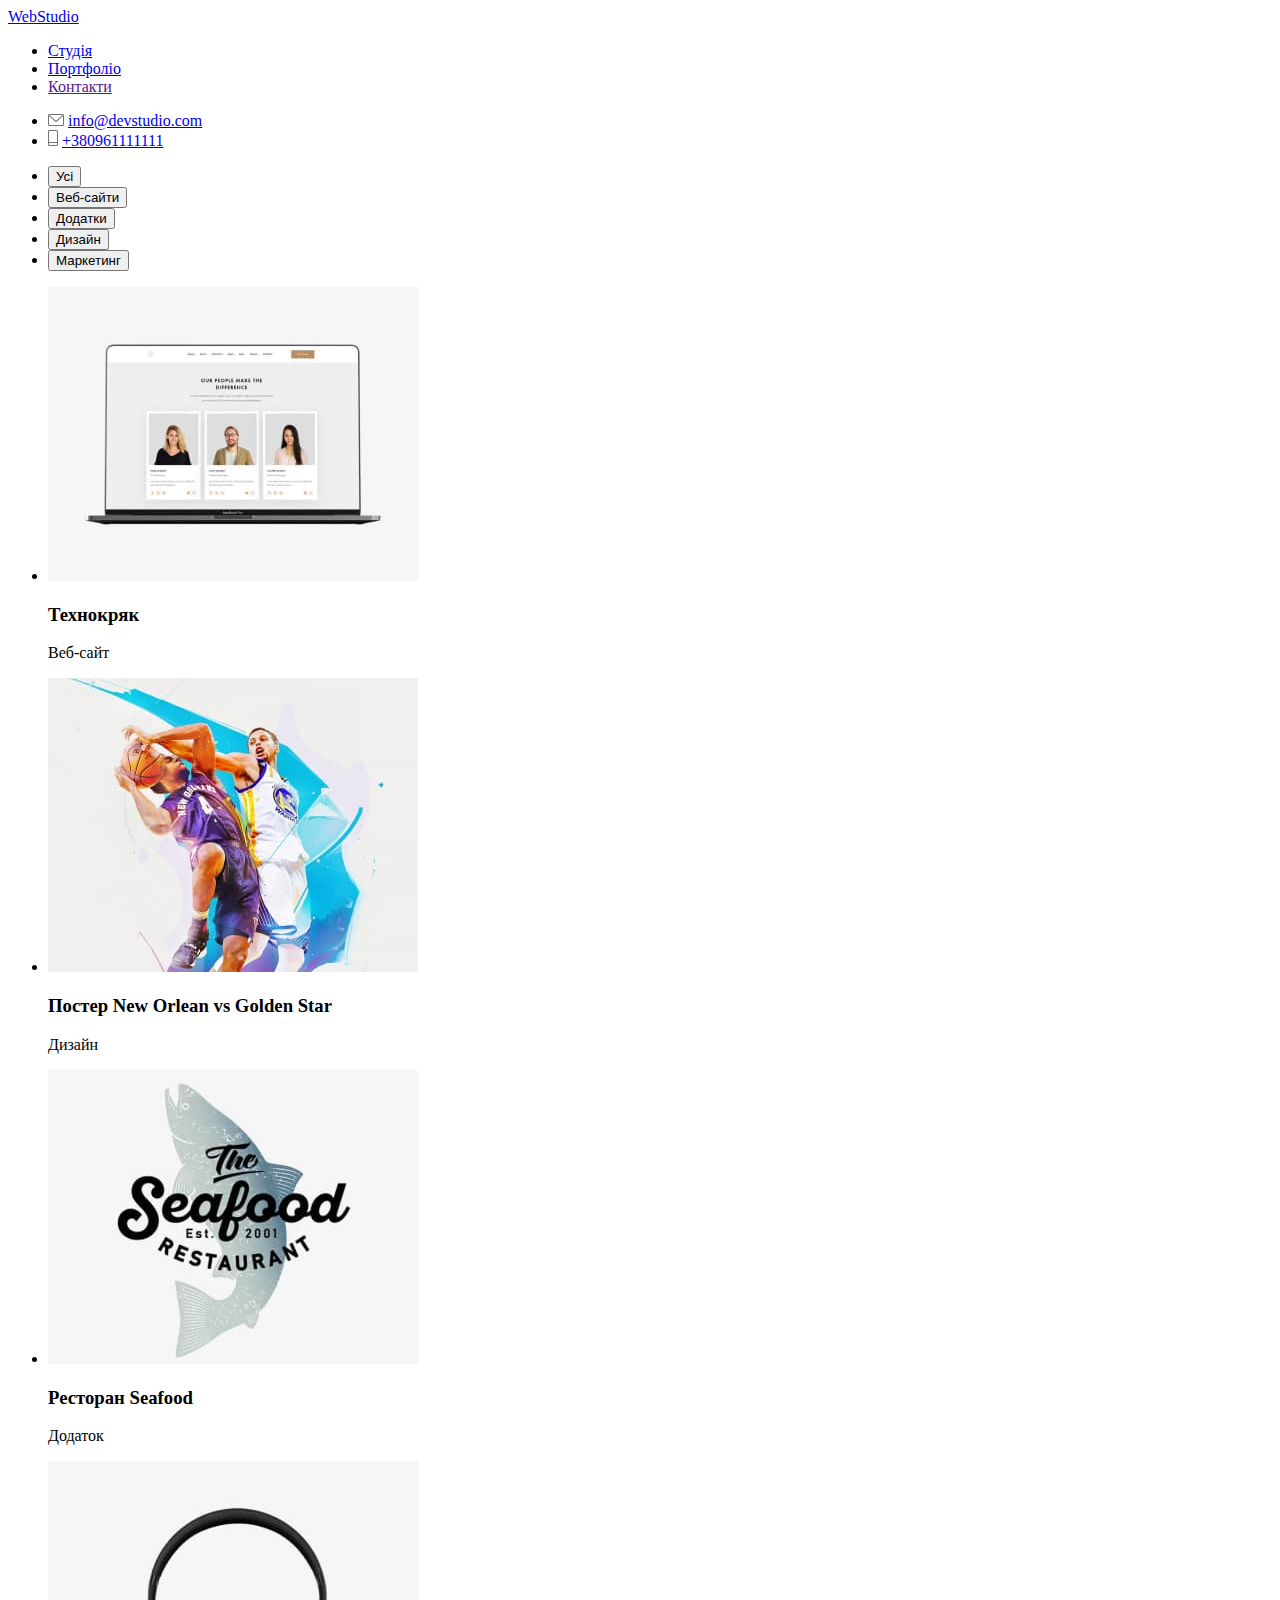
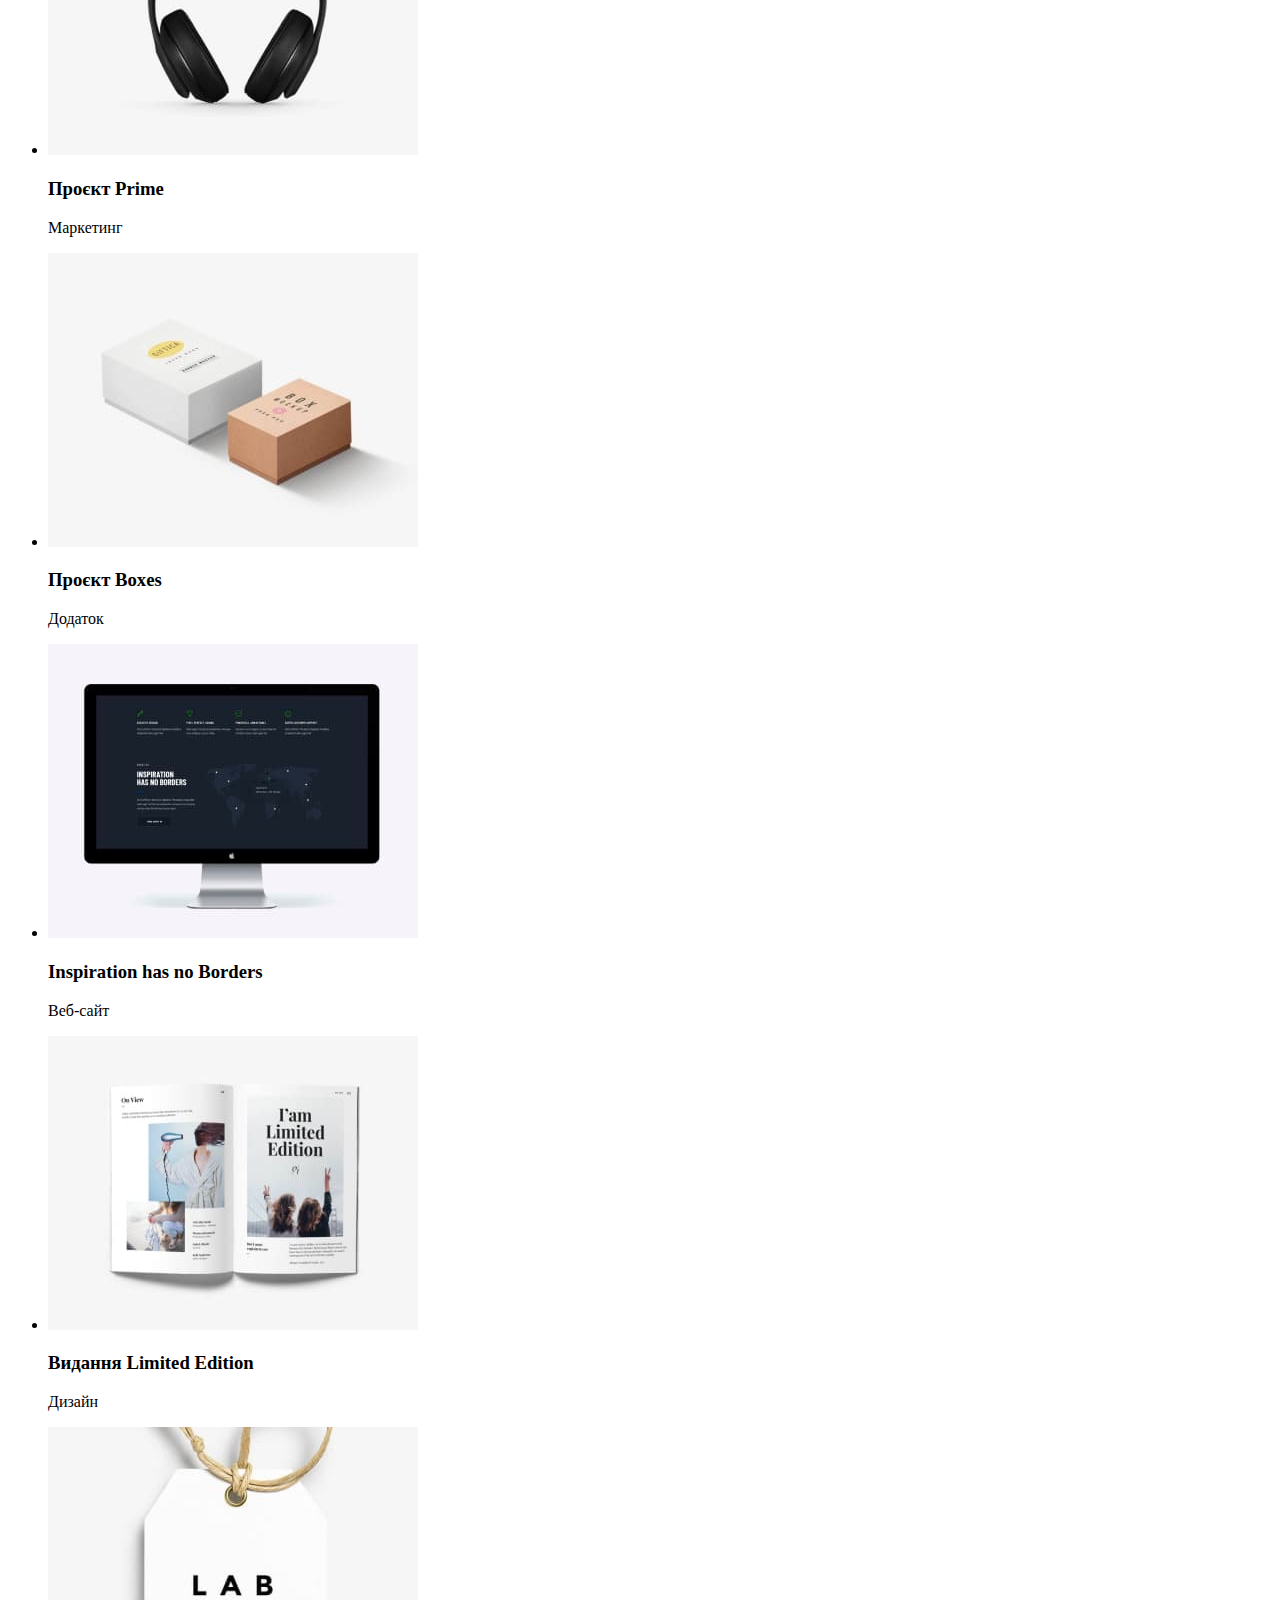
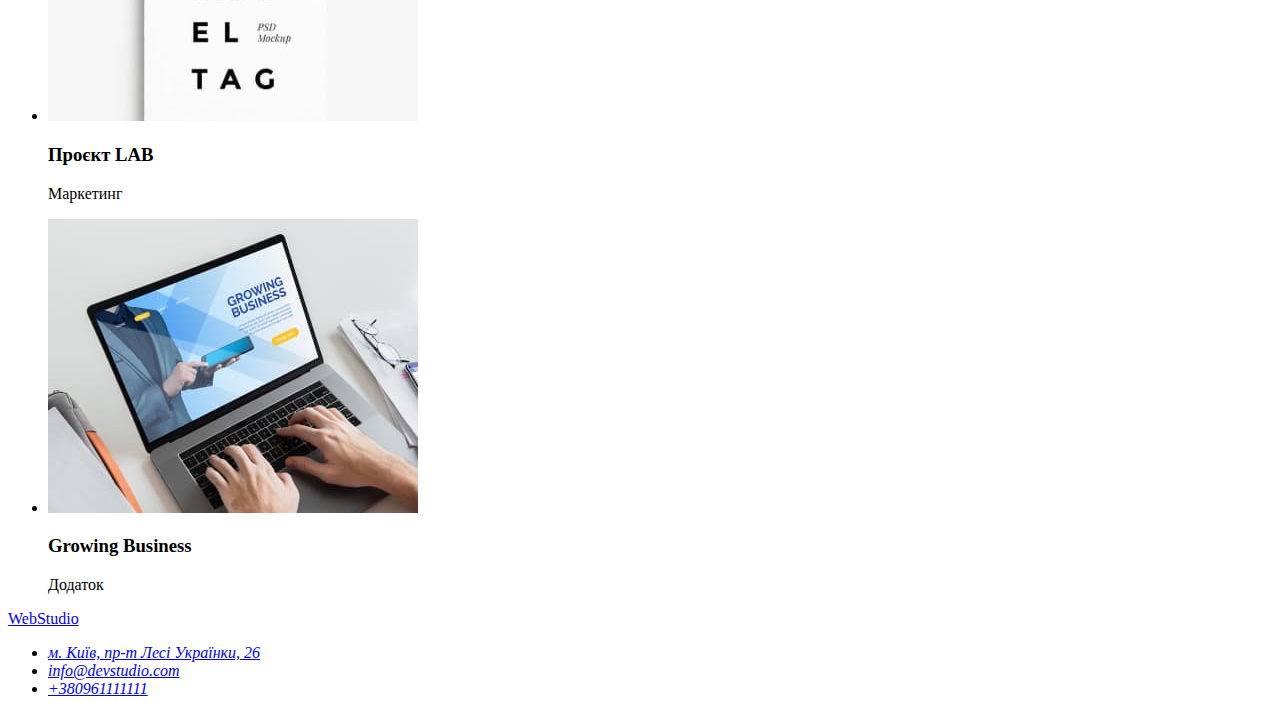
==== portfolio.html @ 9a79ecf3 "набрана розмітка сторінки" ====
<!DOCTYPE html>
<html lang="uk">

<head>
    <meta charset="UTF-8">
    <meta http-equiv="X-UA-Compatible" content="IE=edge">
    <meta name="viewport" content="width=device-width, initial-scale=1.0">
    <title>Студія</title>
    <link rel="stylesheet" href="./css/style.css" />
</head>

<body>
    <!--Шапка-->
    <header>
        <a href="./index.html">WebStudio</a>

        <nav>
            <ul>
                <li><a href="./index.html">Студія</a></li>
                <li><a href="./portfolio.html">Портфоліо</a></li>
                <li><a href="">Контакти</a></li>
            </ul>
        </nav>

        <ul>
            <li> 
                <img src="./images/mail logo.svg" alt="логотип пошти"> 
                <a href=mailto:info@devstudio.com>info@devstudio.com</a></li>
            <li>
                <img src="./images/tel logo.svg" alt="логотип виклику">
                <a href=tel:+380961111111>+380961111111</a></li>
        </ul>
    </header>

    <main>
        <!--Фільтр-->
        <section>
            <ul>
                <li>
                    <button type="button">Усі</button></li>
                <li>
                    <button type="button">Веб-сайти</button></li>
                <li>
                    <button type="button">Додатки</button></li>
                <li>
                    <button type="button">Дизайн</button></li>
                <li>
                    <button type="button">Маркетинг</button></li>
            </ul>
        </section>

        <!--Всі роботи-->
        <section>
            <ul>
                <li>
                    <img src="./images/workphoto1.jpg" alt="зображення веб-сайт" width="370">
                    <h3>Технокряк</h3>
                    <p>Веб-сайт</p>
                </li>
                <li>
                    <img src="./images/workphoto2.jpg" alt="зображення дизайн" width="370">
                    <h3>Постер New Orlean vs Golden Star</h3>
                    <p>Дизайн</p>
                </li>
                <li>
                    <img src="./images/workphoto3.jpg" alt="зображення додаток" width="370">
                    <h3>Ресторан Seafood</h3>
                    <p>Додаток</p>
                </li>
                <li>
                    <img src="./images/workphoto4.jpg" alt="зображення маркетинг" width="370">
                    <h3>Проєкт Prime</h3>
                    <p>Маркетинг</p>
                </li>
                <li>
                    <img src="./images/workphoto5.jpg"alt="зображення додаток" width="370">
                    <h3>Проєкт Boxes</h3>
                    <p>Додаток</p>
                </li>
                <li>
                    <img src="./images/workphoto6.jpg" alt="зображення веб-сайт" width="370">
                    <h3>Inspiration has no Borders</h3>
                    <p>Веб-сайт</p>
                </li>
                <li>
                    <img src="./images/workphoto7.jpg" alt="зображення дизайн" width="370">
                    <h3>Видання Limited Edition</h3>
                    <p>Дизайн</p>
                </li>
                <li>
                    <img src="./images/workphoto8.jpg" alt="зображення маркетинг" width="370">
                    <h3>Проєкт LAB</h3>
                    <p>Маркетинг</p>
                </li>
                <li>
                    <img src="./images/workphoto9.jpg" alt="зображення додаток" width="370">
                    <h3>Growing Business</h3>
                    <p>Додаток</p>
                </li>
            </ul>
        </section>
    </main>

    <!--Підвал-->
    <footer>
        <a href="./index.html">WebStudio</a>
        <address>
            <ul>
                <li><a href="https://goo.gl/maps/CPtrU1FHBa2aNyZL9" target="_blank" rel="noopener noreferrer nofollow">
                        м. Київ, пр-т Лесі Українки, 26</a></li>
                <li><a href="mailto:info@devstudio.com">info@devstudio.com</a></li>
                <li><a href="tel:+380961111111">+380961111111</a></li>
            </ul>
        </address>
    </footer>
    
    </body>
    
    </html>
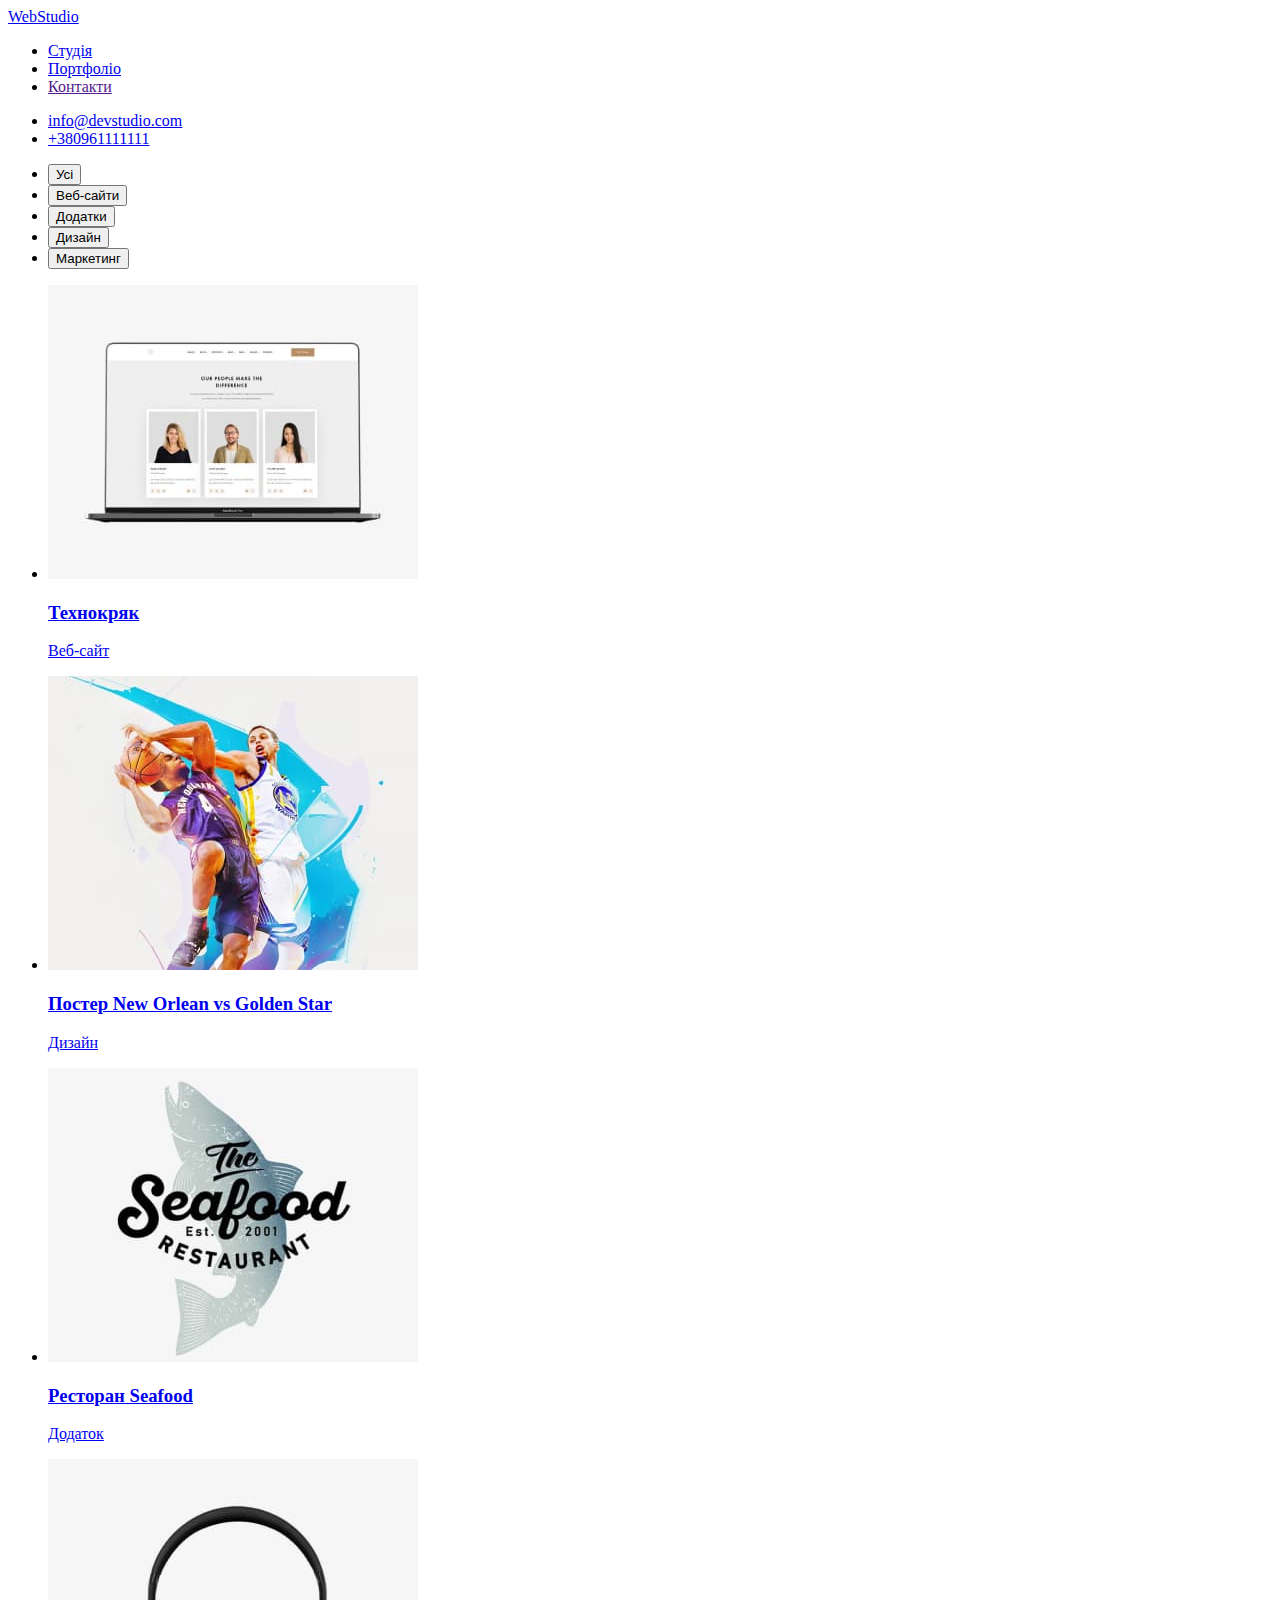
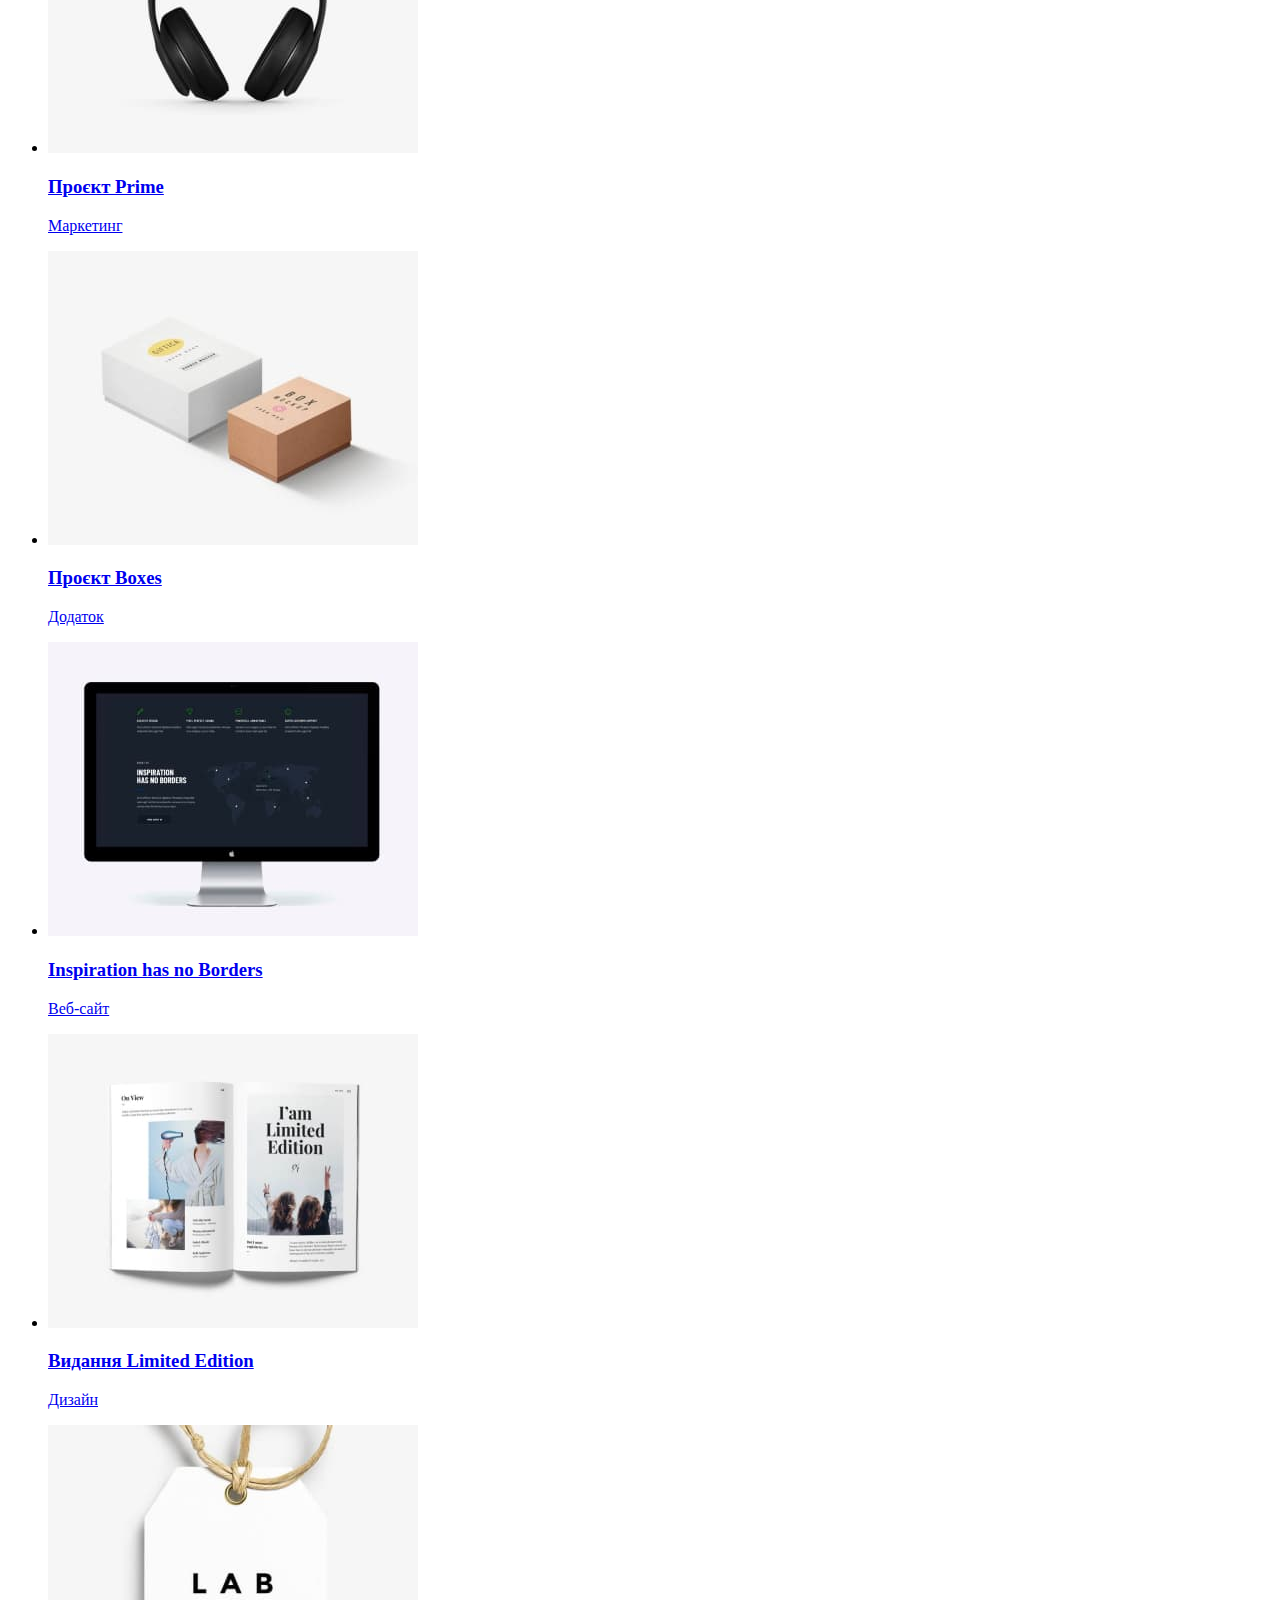
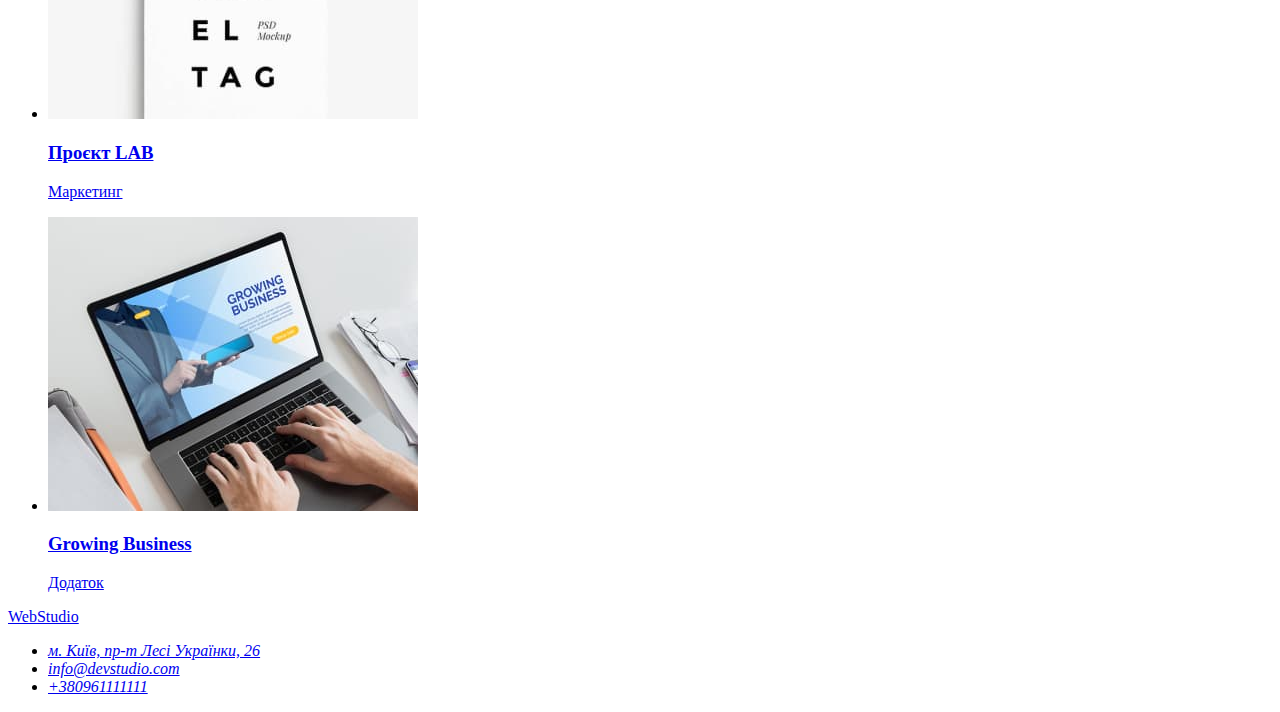
==== commit 70d7059e: "розпочато шаблон 2ДЗ" ====
--- a/portfolio.html
+++ b/portfolio.html
@@ -23,79 +23,93 @@
         </nav>
 
         <ul>
-            <li> 
-                <img src="./images/mail logo.svg" alt="логотип пошти"> 
+            <li>  
                 <a href=mailto:info@devstudio.com>info@devstudio.com</a></li>
             <li>
-                <img src="./images/tel logo.svg" alt="логотип виклику">
                 <a href=tel:+380961111111>+380961111111</a></li>
         </ul>
     </header>
 
     <main>
+        <h1 hidden>Наші роботи</h1>
         <!--Фільтр-->
         <section>
+            <h2 hidden>Фільтр</h2>
             <ul>
-                <li>
-                    <button type="button">Усі</button></li>
-                <li>
-                    <button type="button">Веб-сайти</button></li>
-                <li>
-                    <button type="button">Додатки</button></li>
-                <li>
-                    <button type="button">Дизайн</button></li>
-                <li>
-                    <button type="button">Маркетинг</button></li>
+                <li><button type="button">Усі</button></li>
+                <li><button type="button">Веб-сайти</button></li>
+                <li><button type="button">Додатки</button></li>
+                <li><button type="button">Дизайн</button></li>
+                <li><button type="button">Маркетинг</button></li>
             </ul>
         </section>
 
         <!--Всі роботи-->
         <section>
+            <h2 hidden>Всі роботи</h2>
             <ul>
                 <li>
+                    <a href="/">
                     <img src="./images/workphoto1.jpg" alt="зображення веб-сайт" width="370">
                     <h3>Технокряк</h3>
                     <p>Веб-сайт</p>
+                    </a>
                 </li>
                 <li>
+                    <a href="/">
                     <img src="./images/workphoto2.jpg" alt="зображення дизайн" width="370">
                     <h3>Постер New Orlean vs Golden Star</h3>
                     <p>Дизайн</p>
+                    </a>
                 </li>
                 <li>
+                    <a href="/">
                     <img src="./images/workphoto3.jpg" alt="зображення додаток" width="370">
                     <h3>Ресторан Seafood</h3>
                     <p>Додаток</p>
+                    </a>
                 </li>
                 <li>
+                    <a href="/">
                     <img src="./images/workphoto4.jpg" alt="зображення маркетинг" width="370">
                     <h3>Проєкт Prime</h3>
                     <p>Маркетинг</p>
+                    </a>
                 </li>
                 <li>
-                    <img src="./images/workphoto5.jpg"alt="зображення додаток" width="370">
+                    <a href="/">
+                    <img src="./images/workphoto5.jpg" alt="зображення додаток" width="370">
                     <h3>Проєкт Boxes</h3>
                     <p>Додаток</p>
+                    </a>
                 </li>
                 <li>
+                    <a href="/">
                     <img src="./images/workphoto6.jpg" alt="зображення веб-сайт" width="370">
                     <h3>Inspiration has no Borders</h3>
                     <p>Веб-сайт</p>
+                    </a>
                 </li>
                 <li>
+                    <a href="/">
                     <img src="./images/workphoto7.jpg" alt="зображення дизайн" width="370">
                     <h3>Видання Limited Edition</h3>
                     <p>Дизайн</p>
+                    </a>
                 </li>
                 <li>
+                    <a href="/">
                     <img src="./images/workphoto8.jpg" alt="зображення маркетинг" width="370">
                     <h3>Проєкт LAB</h3>
                     <p>Маркетинг</p>
+                    </a>
                 </li>
                 <li>
+                    <a href="/">
                     <img src="./images/workphoto9.jpg" alt="зображення додаток" width="370">
                     <h3>Growing Business</h3>
                     <p>Додаток</p>
+                    </a>
                 </li>
             </ul>
         </section>
--- a/css/style.css
+++ b/css/style.css
@@ -0,0 +1,133 @@
+.body{
+    background: #FFFFFF;
+}
+.body h2{
+    font-family: 'Roboto';
+    font-weight: 700;
+    font-size: 36px;
+    line-height: 42px;
+    text-align: center;
+    letter-spacing: 0.03em;
+    font-style: normal;
+    
+    color: #212121;
+}
+
+
+.logoweb {
+    font-family: 'Raleway';
+    font-style: normal;
+    font-weight: 700;
+    font-size: 26px;
+    line-height: 31px;
+    letter-spacing: 0.03em;
+    color: #2196F3;
+}
+.logostudio {
+    font-family: 'Raleway';
+    
+    font-style: normal;
+    font-weight: 700;
+    font-size: 26px;
+    line-height: 31px;
+    letter-spacing: 0.03em;
+    color: #000000;
+}
+
+.navigation{
+    font-family: 'Roboto';
+    font-style: normal;
+    font-weight: 500;
+    font-size: 14px;
+    line-height: 16px;
+    letter-spacing: 0.02em;
+    
+    color: #212121;
+}
+.navigation :hover{
+    color: #2196F3;
+}
+
+.contacts{
+       
+    font-family: 'Roboto';
+    font-style: normal;
+    font-weight: 500;
+    font-size: 14px;
+    line-height: 16px;
+    letter-spacing: 0.02em;
+    
+    color: #757575;
+    
+}
+.contacts :hover{
+    color: #2196F3;
+}
+
+.hero{
+    font-family: 'Roboto';
+    font-weight: 900;
+    font-size: 44px;
+    line-height: 60px;
+    font-style: normal;
+    text-align: center;
+    letter-spacing: 0.06em;
+    text-transform: uppercase;
+    width: 696px;
+    color: #FFFFFF;
+    background-color: #2F303A;
+}
+
+.button{
+    left: 692px;
+    top: 430px;
+    width: 216px;
+    height: 50px;
+    
+    background: #2196F3;
+}
+.button:hover,
+.button:focus{
+    background: #dde7f0;
+}
+
+.benefits h3{
+    font-family: 'Roboto';
+    font-weight: 700;
+    font-size: 14px;
+    line-height: 16px;
+    letter-spacing: 0.03em;
+    text-transform: uppercase;
+    font-style: normal;
+    color: #212121;
+}
+.benefits p {
+    font-family: 'Roboto';
+    font-style: normal;
+    font-weight: 400;
+    font-size: 14px;
+    line-height: 24px;
+    letter-spacing: 0.03em;
+    color: #757575;
+}
+
+.ourteam h3{
+    font-family: 'Roboto';
+    font-weight: 500;
+    font-size: 16px;
+    line-height: 19px;
+    letter-spacing: 0.03em;
+    font-style: normal;
+    
+    color: #212121;
+}
+.ourteam p{
+    font-family: 'Roboto';
+    font-weight: 400;
+    font-size: 16px;
+    line-height: 19px;
+    letter-spacing: 0.03em;
+    font-style: normal;
+    
+    color: #757575;
+}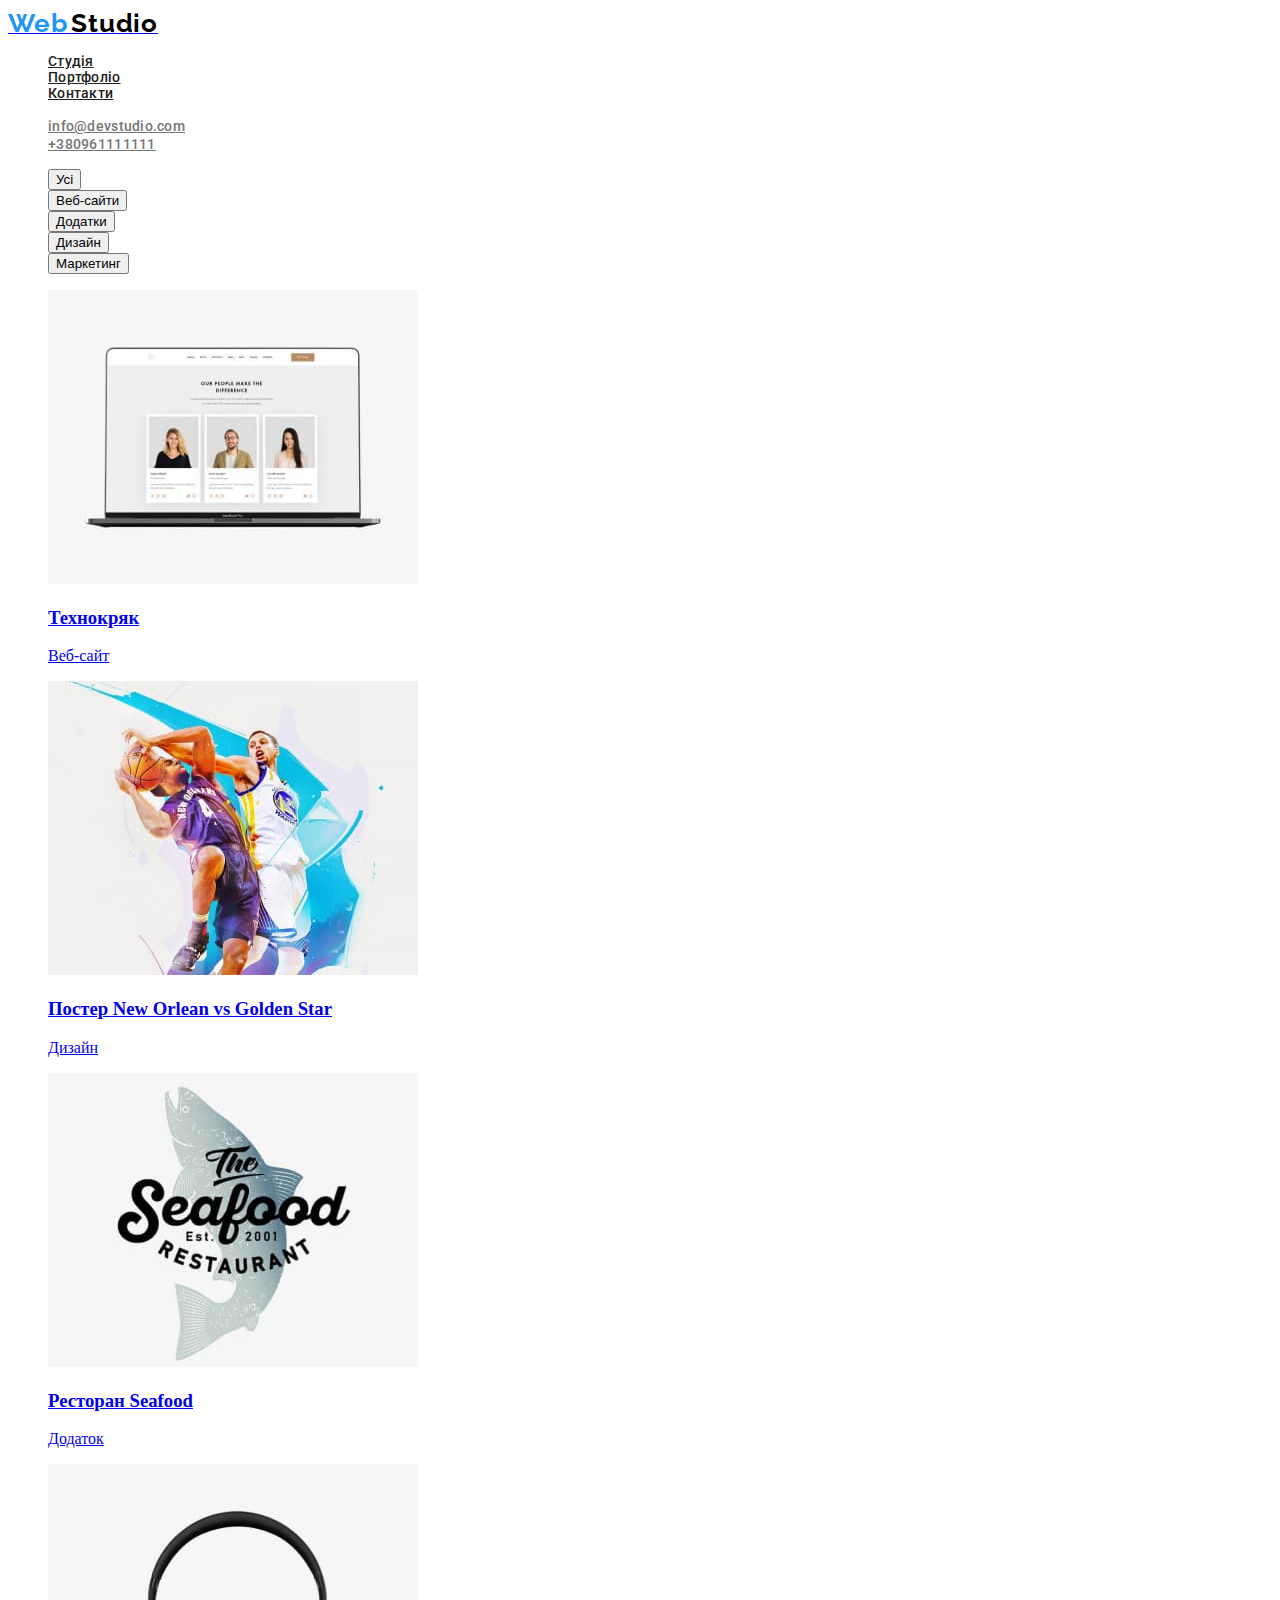
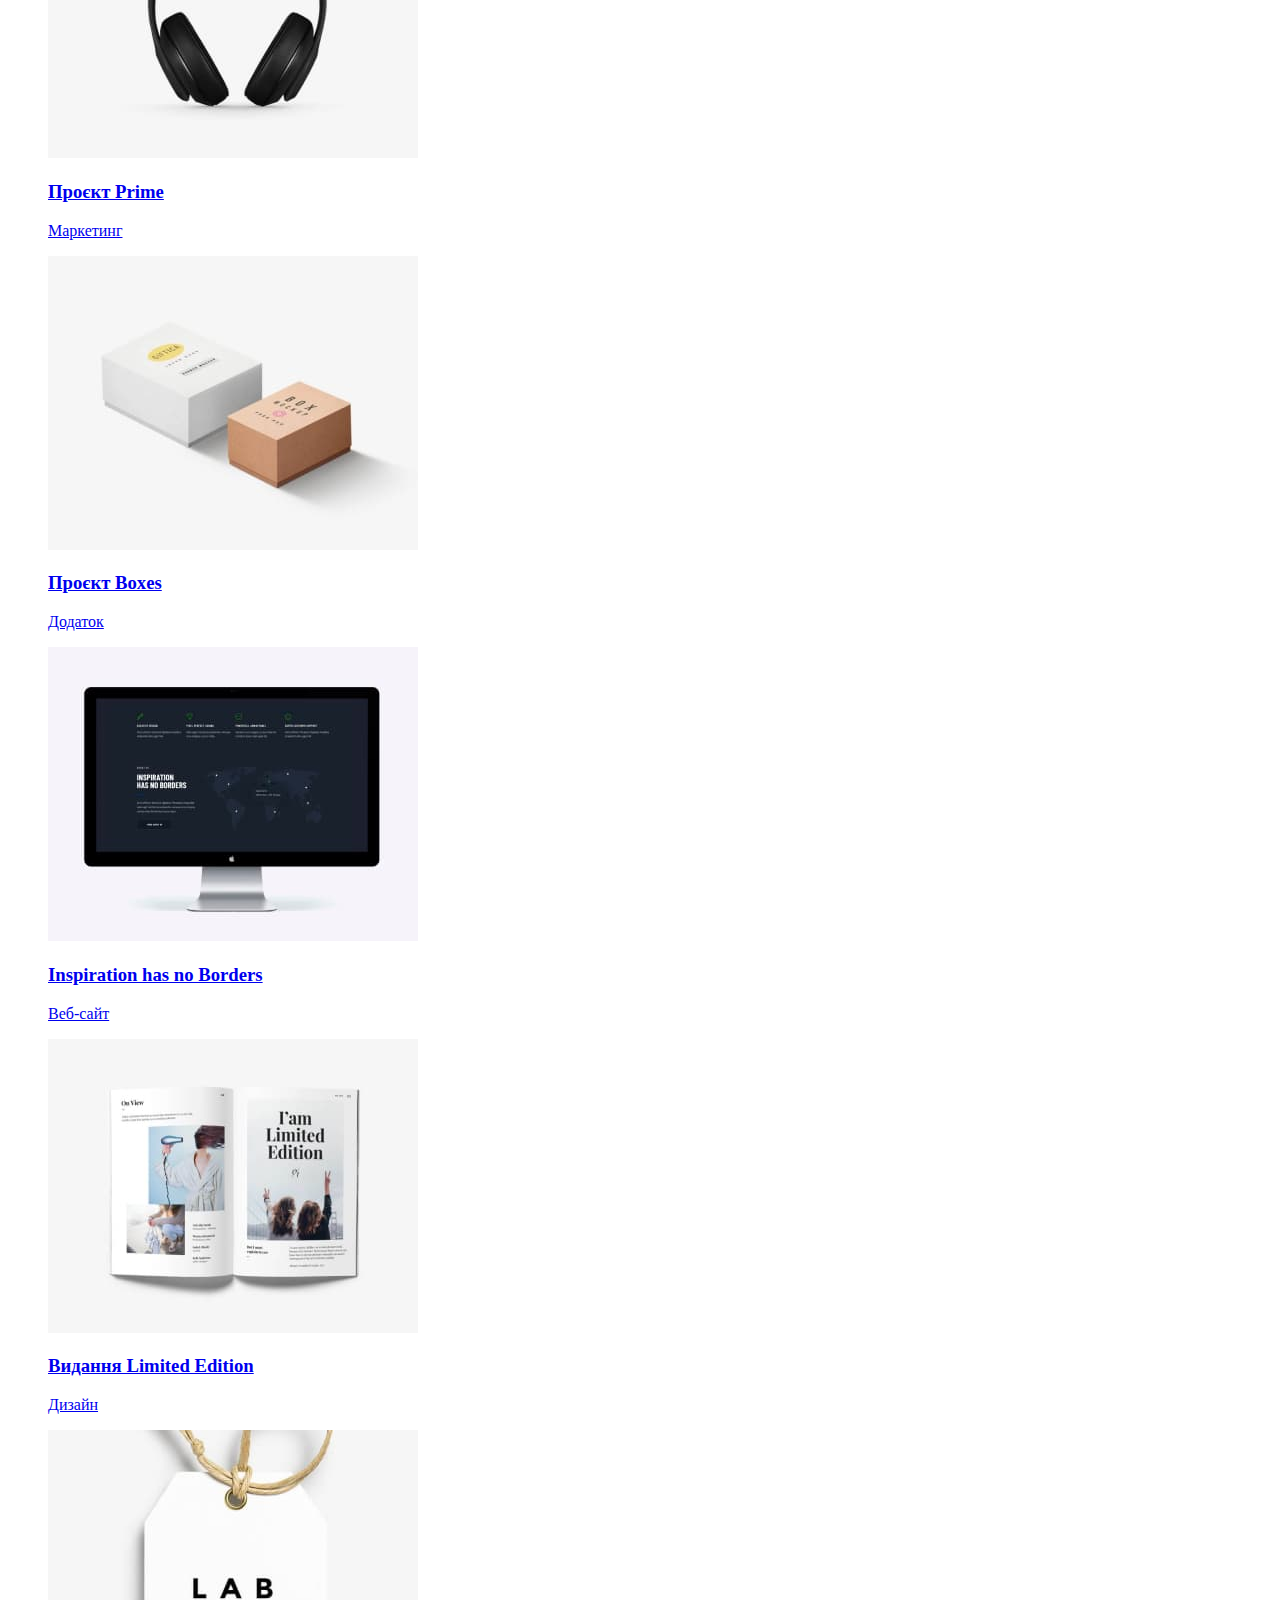
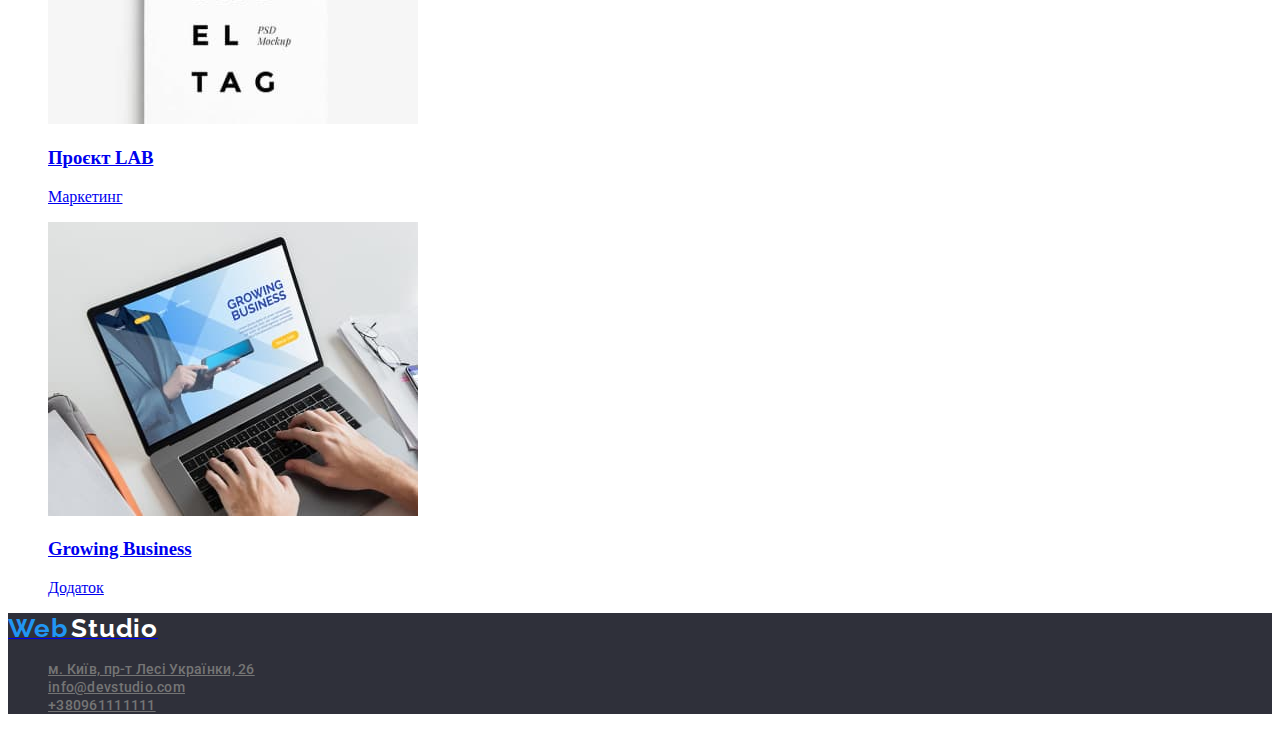
==== commit 518b926d: "оновлено після зауважень ментора" ====
--- a/portfolio.html
+++ b/portfolio.html
@@ -5,28 +5,33 @@
     <meta charset="UTF-8">
     <meta http-equiv="X-UA-Compatible" content="IE=edge">
     <meta name="viewport" content="width=device-width, initial-scale=1.0">
-    <title>Студія</title>
+    
+    <title>Портфоліо</title>
+    <link rel="preconnect" href="https://fonts.googleapis.com">
+    <link rel="preconnect" href="https://fonts.gstatic.com" crossorigin>
+    <link href="https://fonts.googleapis.com/css2?family=Raleway:wght@700&family=Roboto:wght@400;500;700;900&display=swap" rel="stylesheet">
     <link rel="stylesheet" href="./css/style.css" />
 </head>
 
 <body>
     <!--Шапка-->
     <header>
-        <a href="./index.html">WebStudio</a>
-
+        <a href="./index.html">
+            <span class="logoweb">Web</span>
+            <span class="logostudio">Studio</span>
+        </a>
+    
         <nav>
-            <ul>
-                <li><a href="./index.html">Студія</a></li>
-                <li><a href="./portfolio.html">Портфоліо</a></li>
-                <li><a href="">Контакти</a></li>
+            <ul class="navigation">
+                <li><a class="navigation-link" href="./index.html">Студія</a></li>
+                <li><a class="navigation-link" href="./portfolio.html">Портфоліо</a></li>
+                <li><a class="navigation-link" href="">Контакти</a></li>
             </ul>
         </nav>
-
-        <ul>
-            <li>  
-                <a href=mailto:info@devstudio.com>info@devstudio.com</a></li>
-            <li>
-                <a href=tel:+380961111111>+380961111111</a></li>
+    
+        <ul class="contacts">
+            <li><a class="contact-list" href=mailto:info@devstudio.com>info@devstudio.com</a></li>
+            <li><a class="contact-list" href=tel:+380961111111>+380961111111</a></li>
         </ul>
     </header>
 
@@ -36,11 +41,11 @@
         <section>
             <h2 hidden>Фільтр</h2>
             <ul>
-                <li><button type="button">Усі</button></li>
-                <li><button type="button">Веб-сайти</button></li>
-                <li><button type="button">Додатки</button></li>
-                <li><button type="button">Дизайн</button></li>
-                <li><button type="button">Маркетинг</button></li>
+                <li><button type="button" class="filterbutton"><span>Усі</span></button></li>
+                <li><button type="button" class="filterbutton"><span>Веб-сайти</span></button></li>
+                <li><button type="button" class="filterbutton"><span>Додатки</span></button></li>
+                <li><button type="button" class="filterbutton"><span>Дизайн</span></button></li>
+                <li><button type="button" class="filterbutton"><span>Маркетинг</span></button></li>
             </ul>
         </section>
 
@@ -116,14 +121,20 @@
     </main>
 
     <!--Підвал-->
-    <footer>
-        <a href="./index.html">WebStudio</a>
+    <footer class="footer">
+        <a href="./index.html">
+            <span class="logoweb">Web</span>
+            <span class="logostudio-footer">Studio</span>
+        </a>
         <address>
-            <ul>
-                <li><a href="https://goo.gl/maps/CPtrU1FHBa2aNyZL9" target="_blank" rel="noopener noreferrer nofollow">
+            <ul class="contacts">
+                <li><a class="contact-list" href="https://goo.gl/maps/CPtrU1FHBa2aNyZL9" target="_blank"
+                        rel="noopener noreferrer nofollow">
                         м. Київ, пр-т Лесі Українки, 26</a></li>
-                <li><a href="mailto:info@devstudio.com">info@devstudio.com</a></li>
-                <li><a href="tel:+380961111111">+380961111111</a></li>
+                <li>
+                    <a class="contact-list" href="mailto:info@devstudio.com">info@devstudio.com</a>
+                </li>
+                <li><a class="contact-list" href="tel:+380961111111">+380961111111</a></li>
             </ul>
         </address>
     </footer>
--- a/css/style.css
+++ b/css/style.css
@@ -1,5 +1,9 @@
 .body{
-    background: #FFFFFF;
+    font-family: 'Raleway', 'Roboto', sans-serif;
+    background-color: #F5F5F5;
+}
+ul {
+    list-style: none;
 }
 .body h2{
     font-family: 'Roboto';
@@ -25,7 +29,6 @@
 }
 .logostudio {
     font-family: 'Raleway';
-    
     font-style: normal;
     font-weight: 700;
     font-size: 26px;
@@ -35,36 +38,49 @@
 }
 
 .navigation{
+    
     font-family: 'Roboto';
     font-style: normal;
     font-weight: 500;
     font-size: 14px;
     line-height: 16px;
     letter-spacing: 0.02em;
-    
     color: #212121;
 }
-.navigation :hover{
-    color: #2196F3;
-}
-
-.contacts{
-       
+.navigation-link{
     font-family: 'Roboto';
     font-style: normal;
     font-weight: 500;
     font-size: 14px;
     line-height: 16px;
     letter-spacing: 0.02em;
-    
+    color: #212121;
+}
+.navigation-link:hover,
+.navigation-link:focus{
+    color: #2196F3;
+}
+
+.contact-list{
+    font-family: 'Roboto';
+    font-style: normal;
+    font-weight: 500;
+    font-size: 14px;
+    line-height: 16px;
+    letter-spacing: 0.02em;
     color: #757575;
-    
 }
-.contacts :hover{
+.contact-list:hover,
+.contact-list:focus{
     color: #2196F3;
 }
 
 .hero{
+    width: 696px;
+    background-color: #2F303A;
+    text-align: center;
+}
+.herotext{
     font-family: 'Roboto';
     font-weight: 900;
     font-size: 44px;
@@ -79,16 +95,29 @@
 }
 
 .button{
-    left: 692px;
-    top: 430px;
-    width: 216px;
-    height: 50px;
-    
+    font-family: inherit;
     background: #2196F3;
 }
+
 .button:hover,
 .button:focus{
     background: #dde7f0;
+}
+.buttontext{
+        width: 152px;
+        height: 30px;
+        left: 724px;
+        top: 440px;
+    
+        font-family: 'Roboto';
+        font-style: normal;
+        font-weight: 700;
+        font-size: 16px;
+        line-height: 30px;
+
+        align-items: center;
+        text-align: center;
+        color: #FFFFFF;
 }
 
 .benefits h3{
@@ -101,7 +130,7 @@
     font-style: normal;
     color: #212121;
 }
-.benefits p {
+.benefits p{
     font-family: 'Roboto';
     font-style: normal;
     font-weight: 400;
@@ -118,7 +147,6 @@
     line-height: 19px;
     letter-spacing: 0.03em;
     font-style: normal;
-    
     color: #212121;
 }
 .ourteam p{
@@ -128,6 +156,29 @@
     line-height: 19px;
     letter-spacing: 0.03em;
     font-style: normal;
-    
     color: #757575;
+}
+
+
+.filterbutton button{
+    background-color: #F5F4FA;
+    color: #212121;
+}
+.filterbutton:hover,
+.filterbutton:focus button{
+    background-color: #2196F3;
+    color: #FFFFFF;
+}
+ 
+.footer{
+    background-color: #2F303A;
+}
+.logostudio-footer{
+    font-family: 'Raleway';
+    font-style: normal;
+    font-weight: 700;
+    font-size: 26px;
+    line-height: 31px;
+    letter-spacing: 0.03em;
+    color: white;
 }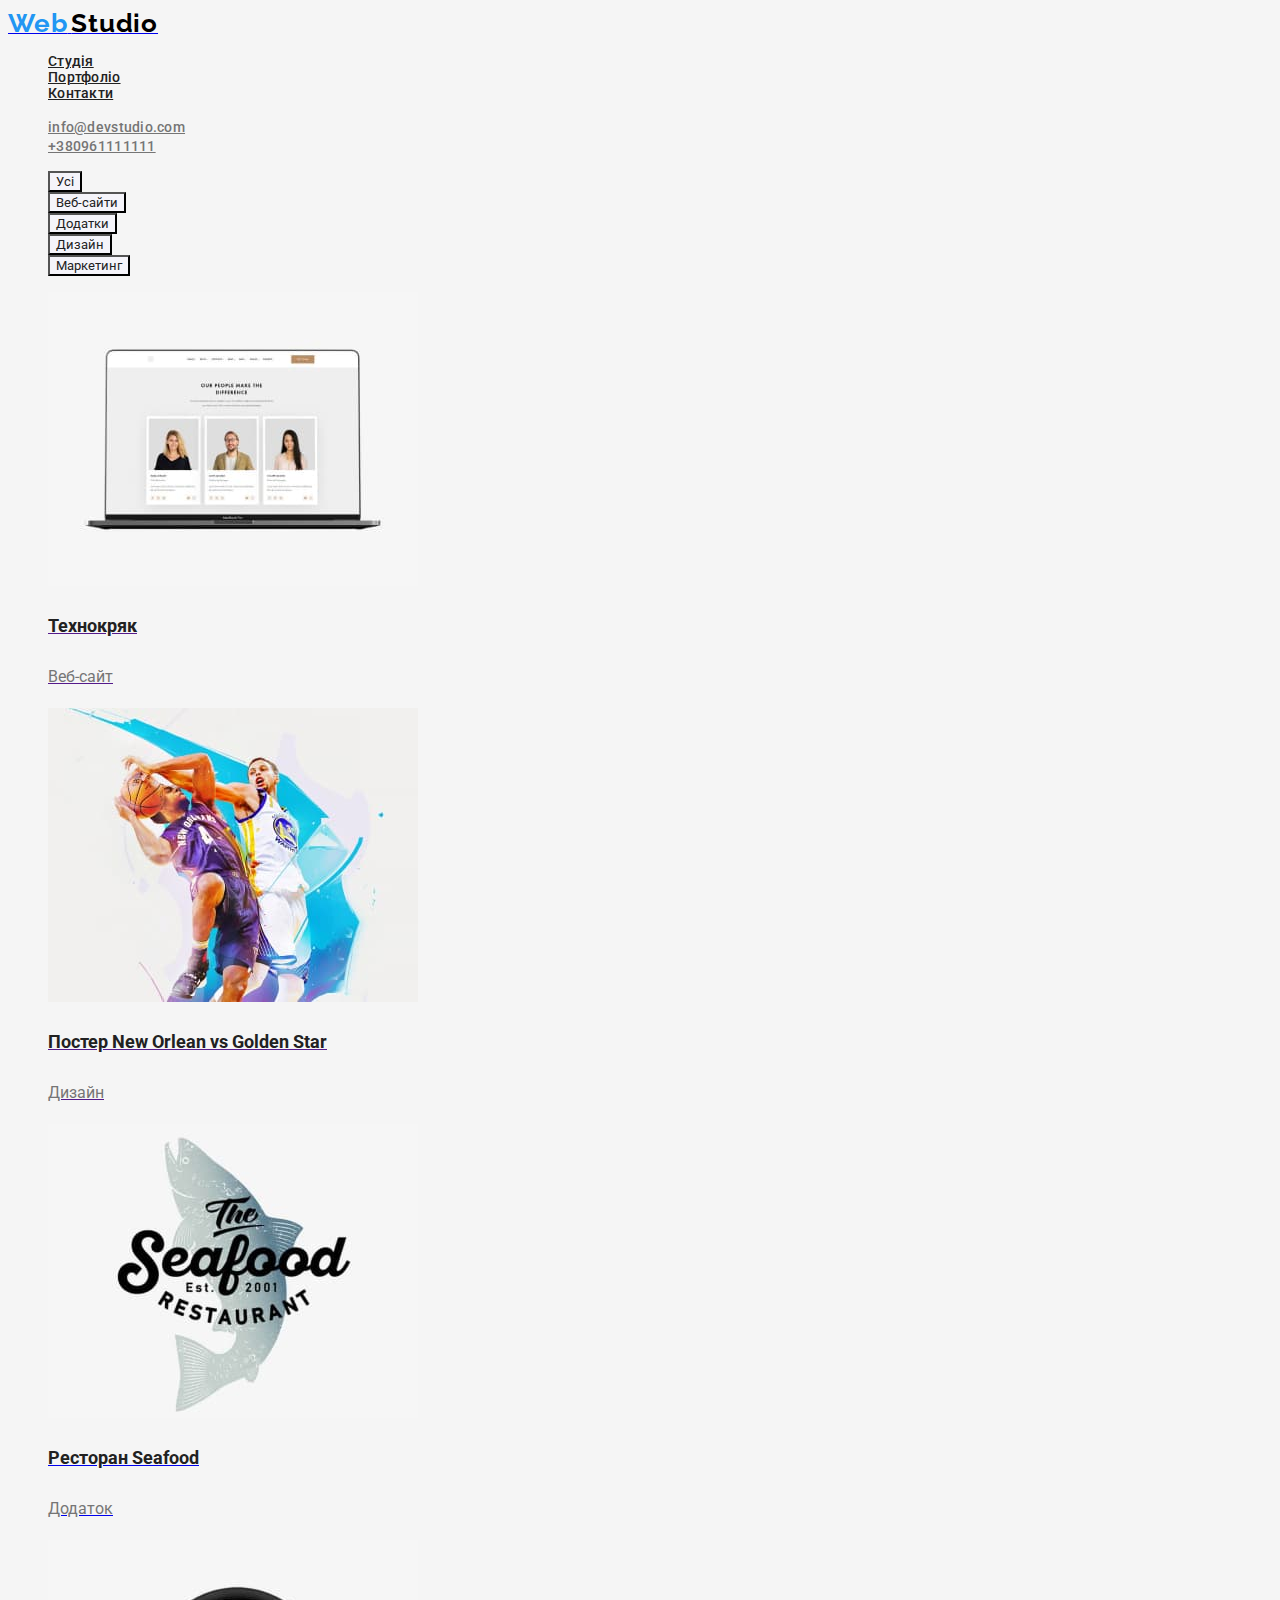
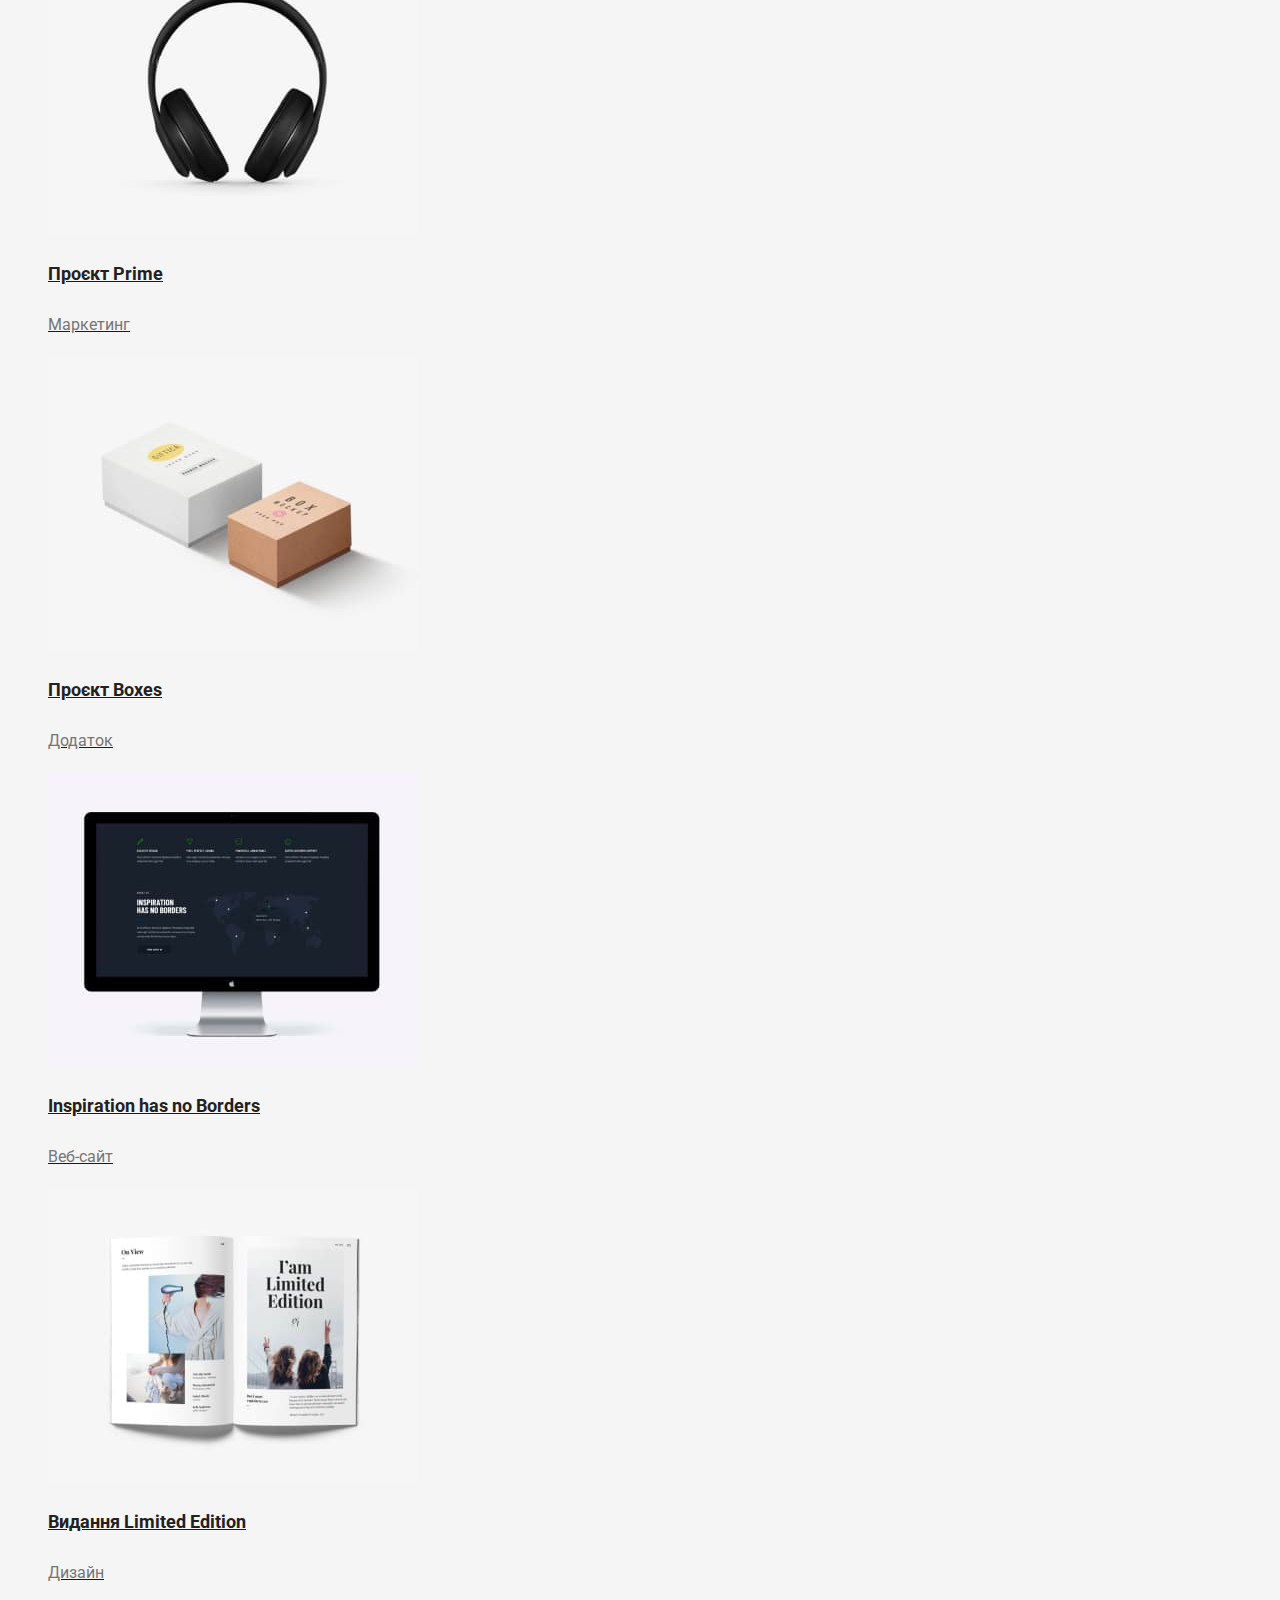
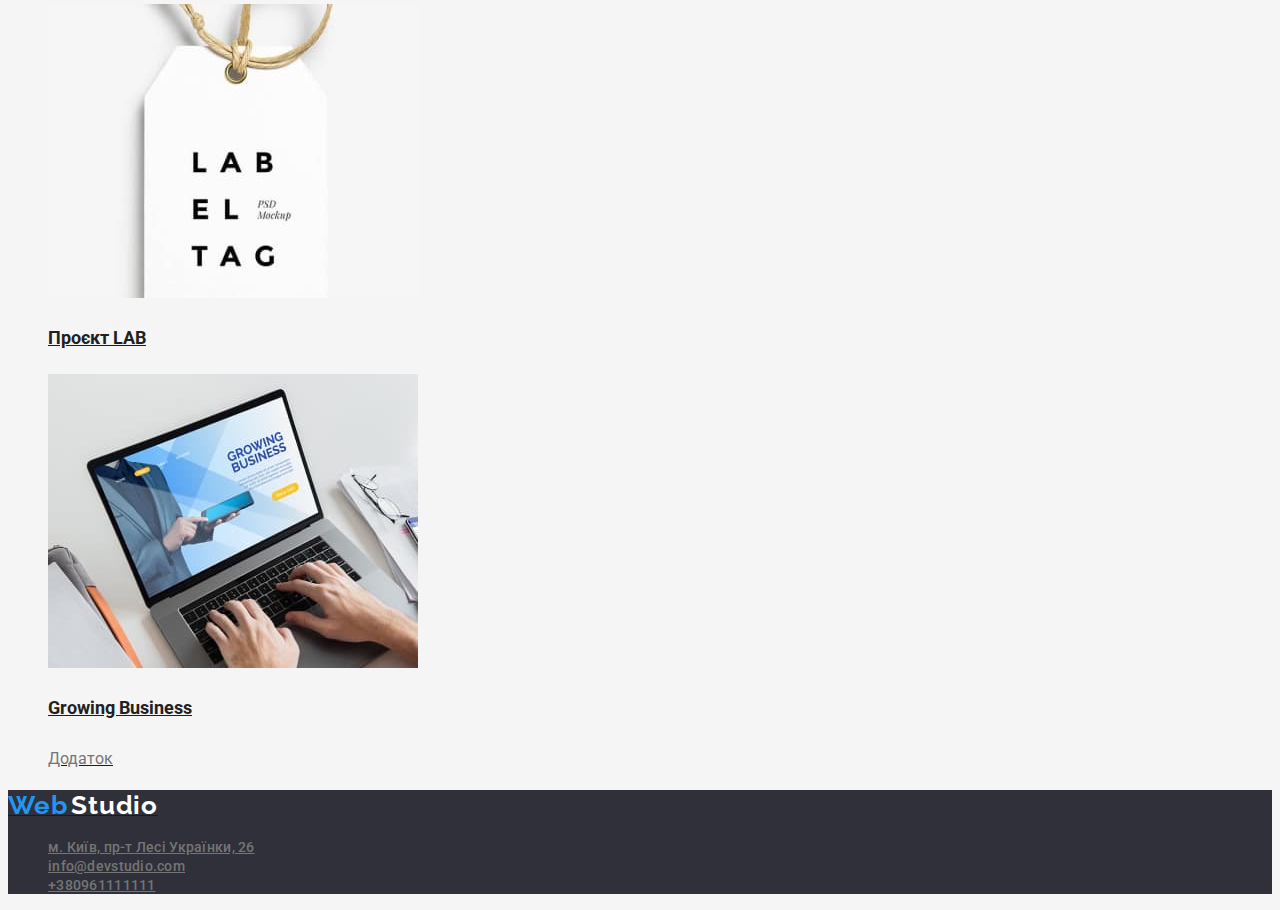
==== commit 85d74ba1: "1 редакція виконаного 2ДЗ" ====
--- a/portfolio.html
+++ b/portfolio.html
@@ -13,7 +13,7 @@
     <link rel="stylesheet" href="./css/style.css" />
 </head>
 
-<body>
+<body class="body">
     <!--Шапка-->
     <header>
         <a href="./index.html">
@@ -41,11 +41,11 @@
         <section>
             <h2 hidden>Фільтр</h2>
             <ul>
-                <li><button type="button" class="filterbutton"><span>Усі</span></button></li>
-                <li><button type="button" class="filterbutton"><span>Веб-сайти</span></button></li>
-                <li><button type="button" class="filterbutton"><span>Додатки</span></button></li>
-                <li><button type="button" class="filterbutton"><span>Дизайн</span></button></li>
-                <li><button type="button" class="filterbutton"><span>Маркетинг</span></button></li>
+                <li><button type="button" class="filterbutton">Усі</button></li>
+                <li><button type="button" class="filterbutton">Веб-сайти</button></li>
+                <li><button type="button" class="filterbutton">Додатки</button></li>
+                <li><button type="button" class="filterbutton">Дизайн</button></li>
+                <li><button type="button" class="filterbutton">Маркетинг</button></li>
             </ul>
         </section>
 
@@ -54,66 +54,66 @@
             <h2 hidden>Всі роботи</h2>
             <ul>
                 <li>
-                    <a href="/">
+                    <a href="">
                     <img src="./images/workphoto1.jpg" alt="зображення веб-сайт" width="370">
-                    <h3>Технокряк</h3>
-                    <p>Веб-сайт</p>
+                    <h3 class="allworks-titles">Технокряк</h3>
+                    <p class="allworks-p">Веб-сайт</p>
                     </a>
                 </li>
                 <li>
-                    <a href="/">
+                    <a href="">
                     <img src="./images/workphoto2.jpg" alt="зображення дизайн" width="370">
-                    <h3>Постер New Orlean vs Golden Star</h3>
-                    <p>Дизайн</p>
+                    <h3 class="allworks-titles">Постер New Orlean vs Golden Star</h3>
+                    <p class="allworks-p">Дизайн</p>
                     </a>
                 </li>
                 <li>
                     <a href="/">
                     <img src="./images/workphoto3.jpg" alt="зображення додаток" width="370">
-                    <h3>Ресторан Seafood</h3>
-                    <p>Додаток</p>
+                    <h3 class="allworks-titles">Ресторан Seafood</h3>
+                    <p class="allworks-p">Додаток</p>
                     </a>
                 </li>
                 <li>
                     <a href="/">
                     <img src="./images/workphoto4.jpg" alt="зображення маркетинг" width="370">
-                    <h3>Проєкт Prime</h3>
-                    <p>Маркетинг</p>
+                    <h3 class="allworks-titles">Проєкт Prime</h3>
+                    <p class="allworks-p">Маркетинг</p>
                     </a>
                 </li>
                 <li>
                     <a href="/">
                     <img src="./images/workphoto5.jpg" alt="зображення додаток" width="370">
-                    <h3>Проєкт Boxes</h3>
-                    <p>Додаток</p>
+                    <h3 class="allworks-titles">Проєкт Boxes</h3>
+                    <p class="allworks-p">Додаток</p>
                     </a>
                 </li>
                 <li>
                     <a href="/">
                     <img src="./images/workphoto6.jpg" alt="зображення веб-сайт" width="370">
-                    <h3>Inspiration has no Borders</h3>
-                    <p>Веб-сайт</p>
+                    <h3 class="allworks-titles">Inspiration has no Borders</h3>
+                    <p class="allworks-p">Веб-сайт</p>
                     </a>
                 </li>
                 <li>
                     <a href="/">
                     <img src="./images/workphoto7.jpg" alt="зображення дизайн" width="370">
-                    <h3>Видання Limited Edition</h3>
-                    <p>Дизайн</p>
+                    <h3 class="allworks-titles">Видання Limited Edition</h3>
+                    <p class="allworks-p">Дизайн</p>
                     </a>
                 </li>
                 <li>
                     <a href="/">
                     <img src="./images/workphoto8.jpg" alt="зображення маркетинг" width="370">
-                    <h3>Проєкт LAB</h3>
-                    <p>Маркетинг</p>
+                    <h3 class="allworks-titles">Проєкт LAB</h3>
+                    <p class="allworks-p"Маркетинг</p>
                     </a>
                 </li>
                 <li>
                     <a href="/">
                     <img src="./images/workphoto9.jpg" alt="зображення додаток" width="370">
-                    <h3>Growing Business</h3>
-                    <p>Додаток</p>
+                    <h3 class="allworks-titles">Growing Business</h3>
+                    <p class="allworks-p">Додаток</p>
                     </a>
                 </li>
             </ul>
--- a/css/style.css
+++ b/css/style.css
@@ -1,20 +1,26 @@
-.body{
-    font-family: 'Raleway', 'Roboto', sans-serif;
+:root {
+    --titletext-color: #212121;
+    --p-color: #757575;
+}
+
+body{
+    font-family: 'Roboto', 'Raleway', sans-serif;
     background-color: #F5F5F5;
+    color: #757575;
 }
-ul {
+
+ul{
     list-style: none;
 }
-.body h2{
-    font-family: 'Roboto';
-    font-weight: 700;
-    font-size: 36px;
-    line-height: 42px;
-    text-align: center;
-    letter-spacing: 0.03em;
-    font-style: normal;
+
+.secondary-title{
+        
+        font-style: normal;
+        font-weight: 700;
+        font-size: 36px;
+        line-height: 42px;
     
-    color: #212121;
+    color: var(--titletext-color);
 }
 
 
@@ -38,23 +44,20 @@
 }
 
 .navigation{
-    
-    font-family: 'Roboto';
     font-style: normal;
     font-weight: 500;
     font-size: 14px;
     line-height: 16px;
     letter-spacing: 0.02em;
-    color: #212121;
+    color: var(--titletext-color);
 }
 .navigation-link{
-    font-family: 'Roboto';
     font-style: normal;
     font-weight: 500;
     font-size: 14px;
     line-height: 16px;
     letter-spacing: 0.02em;
-    color: #212121;
+    color: var(--titletext-color);
 }
 .navigation-link:hover,
 .navigation-link:focus{
@@ -62,13 +65,12 @@
 }
 
 .contact-list{
-    font-family: 'Roboto';
     font-style: normal;
     font-weight: 500;
     font-size: 14px;
     line-height: 16px;
     letter-spacing: 0.02em;
-    color: #757575;
+    color: var(--p-color);
 }
 .contact-list:hover,
 .contact-list:focus{
@@ -81,7 +83,6 @@
     text-align: center;
 }
 .herotext{
-    font-family: 'Roboto';
     font-weight: 900;
     font-size: 44px;
     line-height: 60px;
@@ -109,7 +110,6 @@
         left: 724px;
         top: 440px;
     
-        font-family: 'Roboto';
         font-style: normal;
         font-weight: 700;
         font-size: 16px;
@@ -120,52 +120,50 @@
         color: #FFFFFF;
 }
 
-.benefits h3{
-    font-family: 'Roboto';
+.benefits-titles{
     font-weight: 700;
     font-size: 14px;
     line-height: 16px;
     letter-spacing: 0.03em;
     text-transform: uppercase;
     font-style: normal;
-    color: #212121;
+    color: var(--titletext-color);
 }
-.benefits p{
-    font-family: 'Roboto';
+.benefits-p{
     font-style: normal;
     font-weight: 400;
     font-size: 14px;
     line-height: 24px;
     letter-spacing: 0.03em;
-    color: #757575;
+    color: var(--p-color);
 }
 
-.ourteam h3{
-    font-family: 'Roboto';
+.ourteam-titles{
     font-weight: 500;
     font-size: 16px;
     line-height: 19px;
     letter-spacing: 0.03em;
     font-style: normal;
-    color: #212121;
+    color: var(--titletext-color);
 }
-.ourteam p{
-    font-family: 'Roboto';
+.ourteam-p{
     font-weight: 400;
     font-size: 16px;
     line-height: 19px;
     letter-spacing: 0.03em;
     font-style: normal;
-    color: #757575;
+    color: var(--p-color);
 }
 
 
-.filterbutton button{
+.filterbutton{
+    font-family: inherit;
     background-color: #F5F4FA;
-    color: #212121;
+    color: var(--titletext-color);
+    cursor: pointer;
 }
 .filterbutton:hover,
-.filterbutton:focus button{
+.filterbutton:focus{
     background-color: #2196F3;
     color: #FFFFFF;
 }
@@ -181,4 +179,20 @@
     line-height: 31px;
     letter-spacing: 0.03em;
     color: white;
+}
+
+.allworks-titles{
+font-style: normal;
+font-weight: 700;
+font-size: 18px;
+line-height: 36px;
+color: var(--titletext-color);
+}
+
+.allworks-p{
+font-style: normal;
+font-weight: 400;
+font-size: 16px;
+line-height: 30px;
+color: var(--p-color);
 }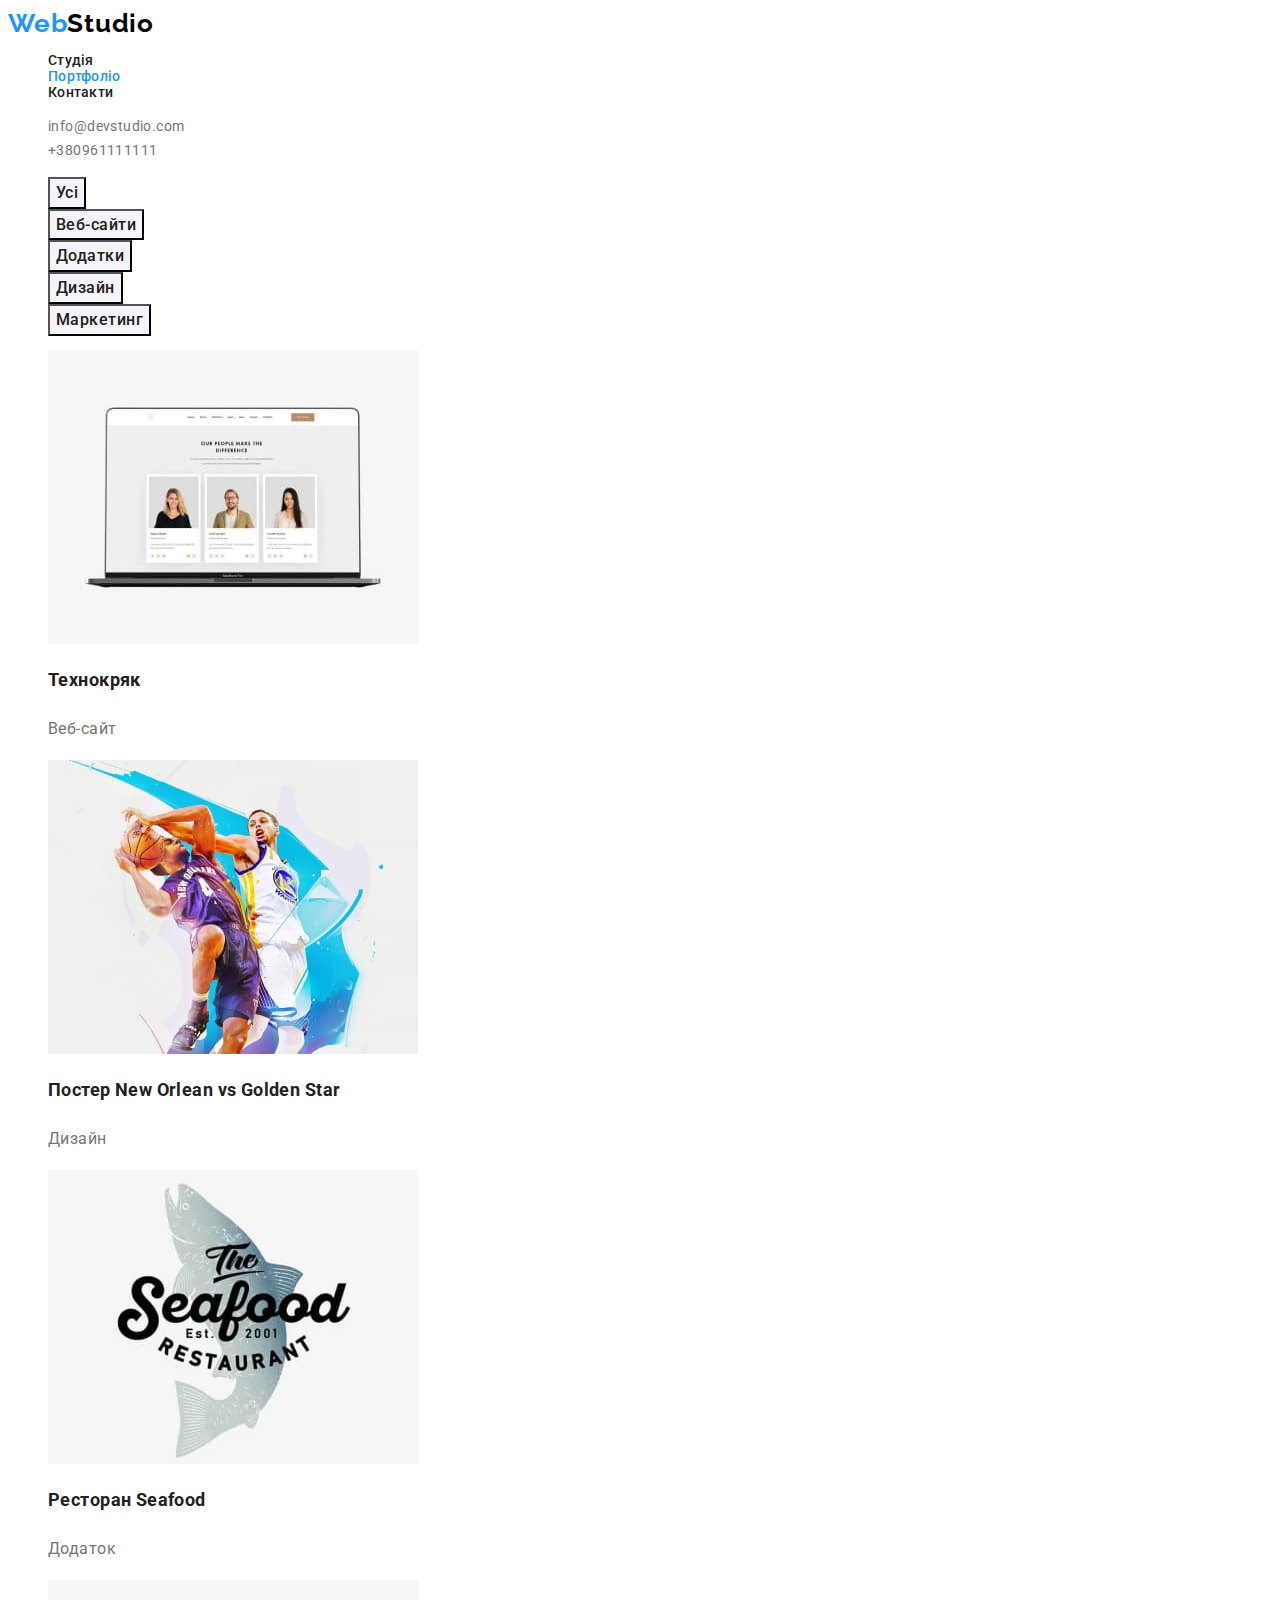
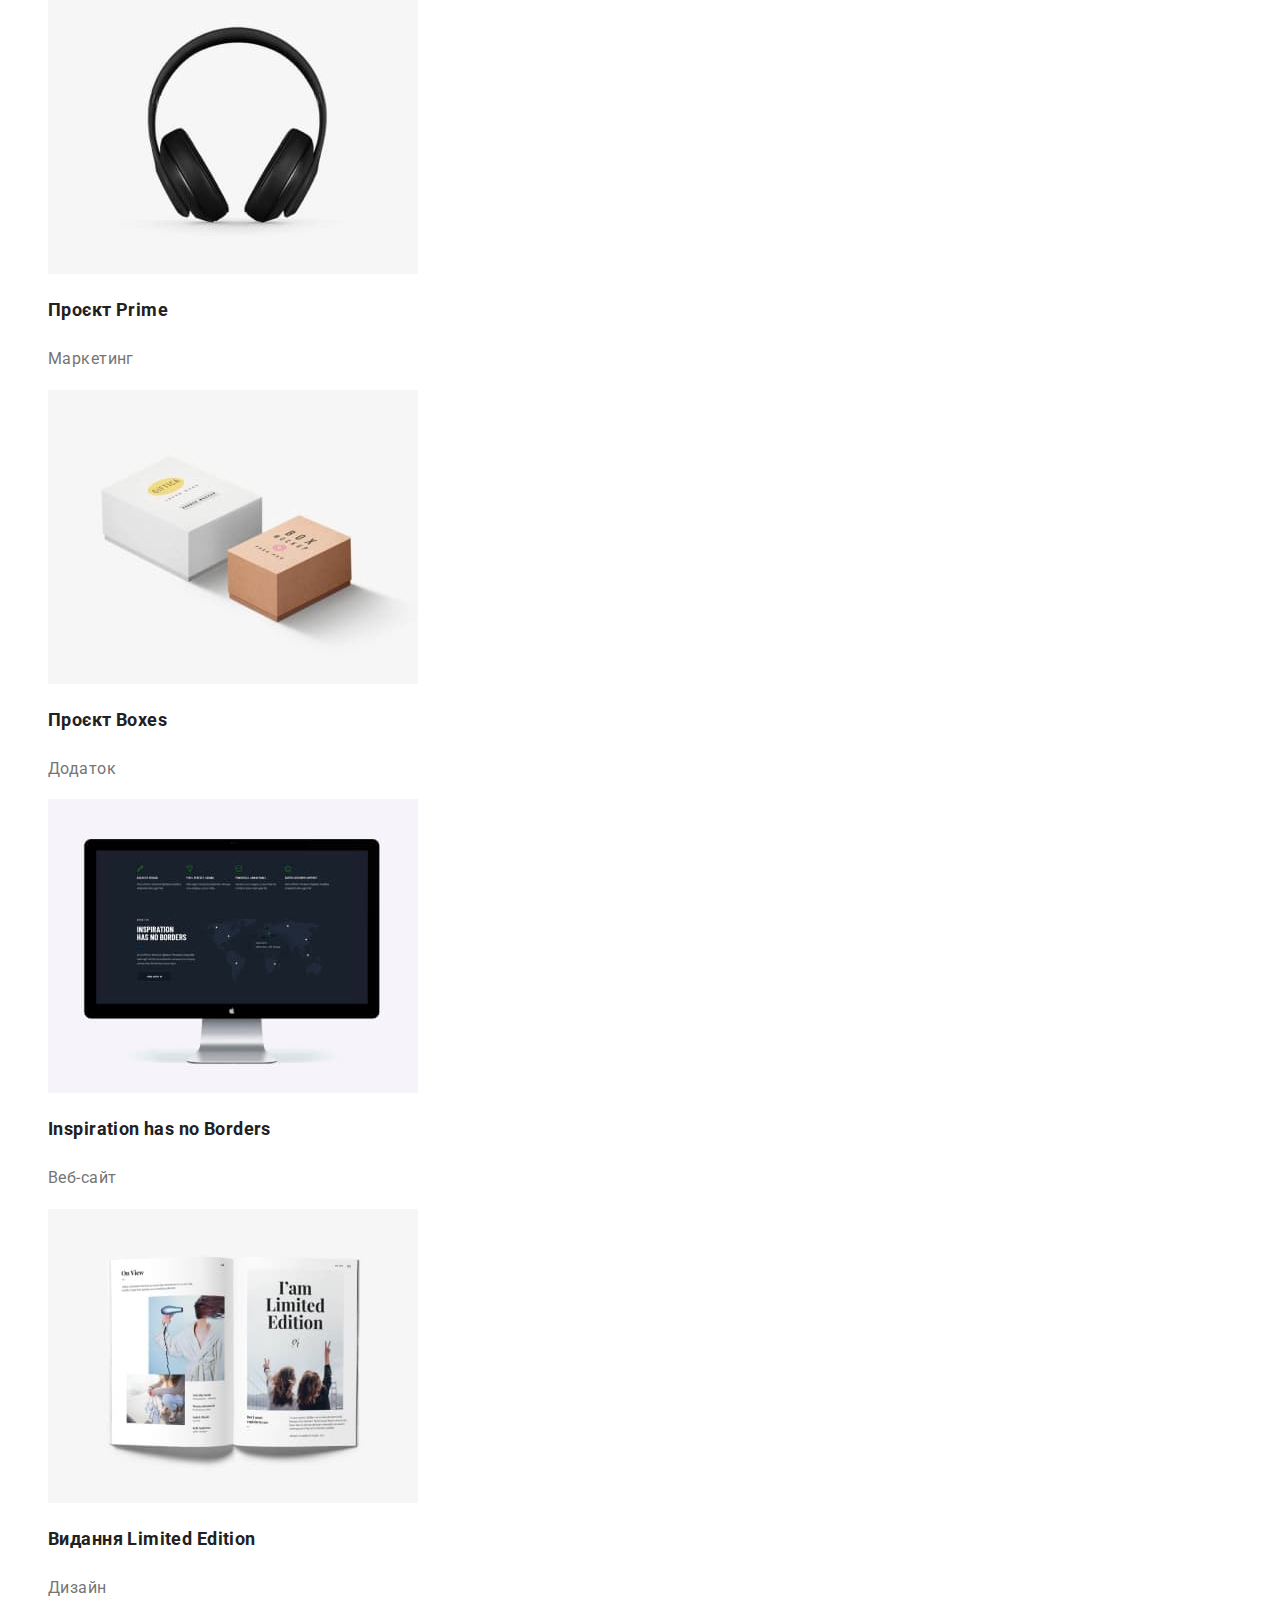
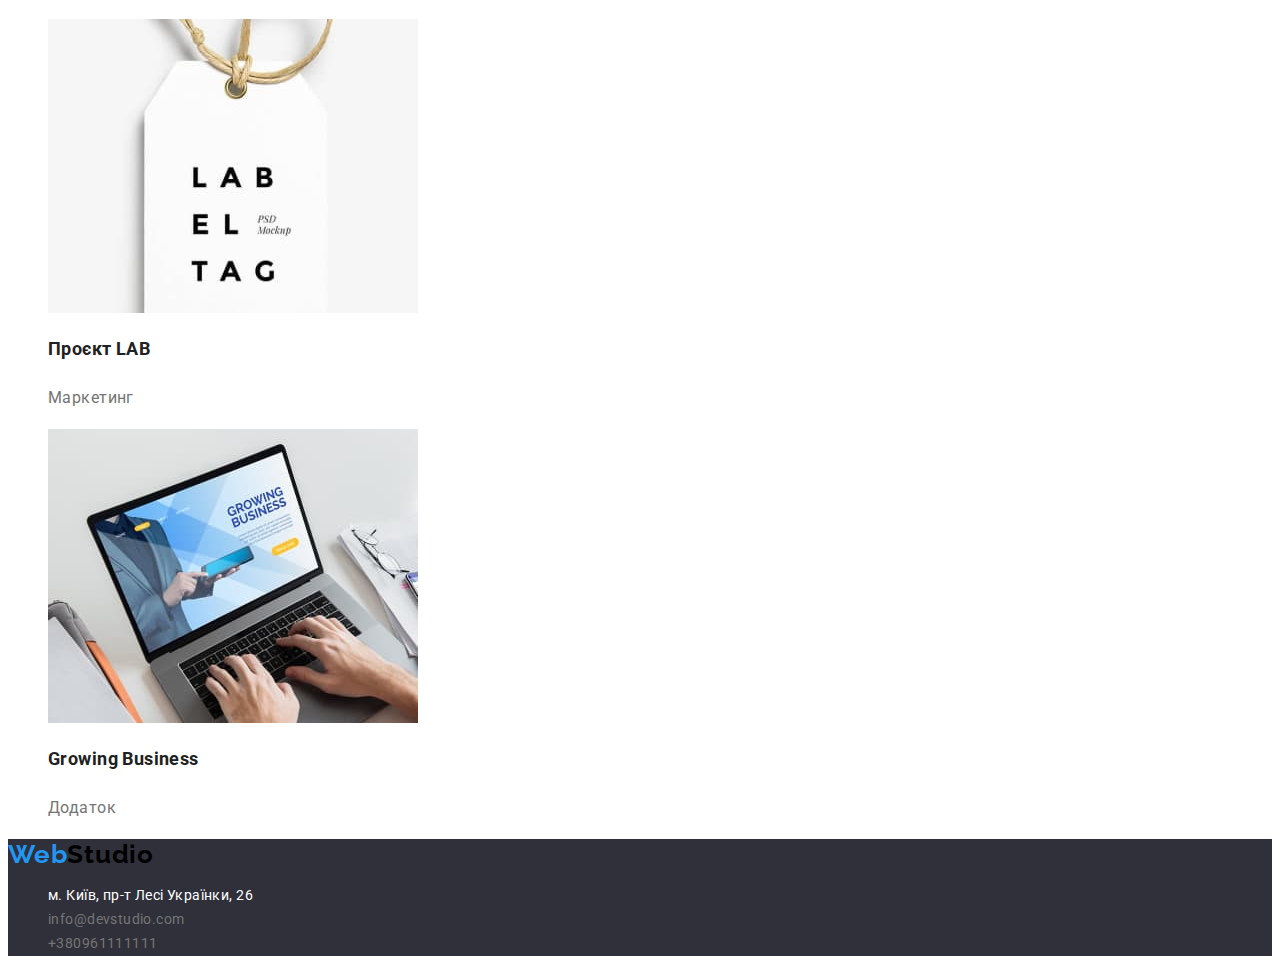
==== commit be5a88e5: "виправлено згідно зауважень ментора" ====
--- a/portfolio.html
+++ b/portfolio.html
@@ -16,30 +16,29 @@
 <body class="body">
     <!--Шапка-->
     <header>
-        <a href="./index.html">
-            <span class="logoweb">Web</span>
-            <span class="logostudio">Studio</span>
+        <a class="logoweb link" href="./index.html">Web<!--
+          --><span class="logostudio">Studio</span>
         </a>
-    
+        
         <nav>
             <ul class="navigation">
-                <li><a class="navigation-link" href="./index.html">Студія</a></li>
-                <li><a class="navigation-link" href="./portfolio.html">Портфоліо</a></li>
-                <li><a class="navigation-link" href="">Контакти</a></li>
+                <li><a class="navigation-link link" href="./index.html">Студія</a></li>
+                <li><a class="navigation-link link current" href="./portfolio.html">Портфоліо</a></li>
+                <li><a class="navigation-link link" href="">Контакти</a></li>
             </ul>
-        </nav>
+        </nav>  
     
-        <ul class="contacts">
-            <li><a class="contact-list" href=mailto:info@devstudio.com>info@devstudio.com</a></li>
-            <li><a class="contact-list" href=tel:+380961111111>+380961111111</a></li>
-        </ul>
+        <ul>
+            <li><a class="contact-list link" href=mailto:info@devstudio.com>info@devstudio.com</a></li>
+            <li><a class="contact-list link" href=tel:+380961111111>+380961111111</a></li> 
+         </ul>
     </header>
 
     <main>
-        <h1 hidden>Наші роботи</h1>
+        
         <!--Фільтр-->
         <section>
-            <h2 hidden>Фільтр</h2>
+            <h1 class="visually-hidden">Наші роботи</h1>
             <ul>
                 <li><button type="button" class="filterbutton">Усі</button></li>
                 <li><button type="button" class="filterbutton">Веб-сайти</button></li>
@@ -47,72 +46,70 @@
                 <li><button type="button" class="filterbutton">Дизайн</button></li>
                 <li><button type="button" class="filterbutton">Маркетинг</button></li>
             </ul>
-        </section>
 
         <!--Всі роботи-->
-        <section>
-            <h2 hidden>Всі роботи</h2>
+            
             <ul>
                 <li>
-                    <a href="">
+                    <a class="link" href="">
                     <img src="./images/workphoto1.jpg" alt="зображення веб-сайт" width="370">
-                    <h3 class="allworks-titles">Технокряк</h3>
+                    <h2 class="allworks-titles">Технокряк</h2>
                     <p class="allworks-p">Веб-сайт</p>
                     </a>
                 </li>
                 <li>
-                    <a href="">
+                    <a class="link" href="">
                     <img src="./images/workphoto2.jpg" alt="зображення дизайн" width="370">
-                    <h3 class="allworks-titles">Постер New Orlean vs Golden Star</h3>
+                    <h2 class="allworks-titles">Постер New Orlean vs Golden Star</h2>
                     <p class="allworks-p">Дизайн</p>
                     </a>
                 </li>
                 <li>
-                    <a href="/">
+                    <a class="link" href="/">
                     <img src="./images/workphoto3.jpg" alt="зображення додаток" width="370">
-                    <h3 class="allworks-titles">Ресторан Seafood</h3>
+                    <h2 class="allworks-titles">Ресторан Seafood</h2>
                     <p class="allworks-p">Додаток</p>
                     </a>
                 </li>
                 <li>
-                    <a href="/">
+                    <a class="link" href="/">
                     <img src="./images/workphoto4.jpg" alt="зображення маркетинг" width="370">
-                    <h3 class="allworks-titles">Проєкт Prime</h3>
+                    <h2 class="allworks-titles">Проєкт Prime</h2>
                     <p class="allworks-p">Маркетинг</p>
                     </a>
                 </li>
                 <li>
-                    <a href="/">
+                    <a class="link" href="/">
                     <img src="./images/workphoto5.jpg" alt="зображення додаток" width="370">
-                    <h3 class="allworks-titles">Проєкт Boxes</h3>
+                    <h2 class="allworks-titles">Проєкт Boxes</h2>
                     <p class="allworks-p">Додаток</p>
                     </a>
                 </li>
                 <li>
-                    <a href="/">
+                    <a class="link" href="/">
                     <img src="./images/workphoto6.jpg" alt="зображення веб-сайт" width="370">
-                    <h3 class="allworks-titles">Inspiration has no Borders</h3>
+                    <h2 class="allworks-titles">Inspiration has no Borders</h2>
                     <p class="allworks-p">Веб-сайт</p>
                     </a>
                 </li>
                 <li>
-                    <a href="/">
+                    <a class="link" href="/">
                     <img src="./images/workphoto7.jpg" alt="зображення дизайн" width="370">
-                    <h3 class="allworks-titles">Видання Limited Edition</h3>
+                    <h2 class="allworks-titles">Видання Limited Edition</h2>
                     <p class="allworks-p">Дизайн</p>
                     </a>
                 </li>
                 <li>
-                    <a href="/">
+                    <a class="link" href="/">
                     <img src="./images/workphoto8.jpg" alt="зображення маркетинг" width="370">
-                    <h3 class="allworks-titles">Проєкт LAB</h3>
-                    <p class="allworks-p"Маркетинг</p>
+                    <h2 class="allworks-titles">Проєкт LAB</h2>
+                    <p class="allworks-p">Маркетинг</p>
                     </a>
                 </li>
                 <li>
-                    <a href="/">
+                    <a class="link" href="/">
                     <img src="./images/workphoto9.jpg" alt="зображення додаток" width="370">
-                    <h3 class="allworks-titles">Growing Business</h3>
+                    <h2 class="allworks-titles">Growing Business</h2>
                     <p class="allworks-p">Додаток</p>
                     </a>
                 </li>
@@ -122,19 +119,18 @@
 
     <!--Підвал-->
     <footer class="footer">
-        <a href="./index.html">
-            <span class="logoweb">Web</span>
-            <span class="logostudio-footer">Studio</span>
+        <a class="logoweb link" href="./index.html">Web<!--
+            --><span class="logostudio">Studio</span>
         </a>
         <address>
-            <ul class="contacts">
-                <li><a class="contact-list" href="https://goo.gl/maps/CPtrU1FHBa2aNyZL9" target="_blank"
+            <ul>
+                <li><a class="contact-link link" href="https://goo.gl/maps/CPtrU1FHBa2aNyZL9" target="_blank"
                         rel="noopener noreferrer nofollow">
                         м. Київ, пр-т Лесі Українки, 26</a></li>
                 <li>
-                    <a class="contact-list" href="mailto:info@devstudio.com">info@devstudio.com</a>
+                    <a class="contact-list link" href="mailto:info@devstudio.com">info@devstudio.com</a>
                 </li>
-                <li><a class="contact-list" href="tel:+380961111111">+380961111111</a></li>
+                <li><a class="contact-list link" href="tel:+380961111111">+380961111111</a></li>
             </ul>
         </address>
     </footer>
--- a/css/style.css
+++ b/css/style.css
@@ -1,163 +1,175 @@
 :root {
     --titletext-color: #212121;
     --p-color: #757575;
+    --hover-color: #2196F3;
 }
 
 body{
     font-family: 'Roboto', 'Raleway', sans-serif;
-    background-color: #F5F5F5;
+    background-color: #ffffff;
     color: #757575;
+    font-size: 14px;
+    letter-spacing: 0.03em;
 }
 
 ul{
     list-style: none;
 }
 
+.link{
+    text-decoration: none;
+}
+.visually-hidden {
+    position: absolute;
+    width: 1px;
+    height: 1px;
+    margin: -1px;
+    border: 0;
+    padding: 0;
+    white-space: nowrap;
+    clip-path: inset(100%);
+    clip: rect(0 0 0 0);
+    overflow: hidden;
+}
+
 .secondary-title{
-        
-        font-style: normal;
-        font-weight: 700;
-        font-size: 36px;
-        line-height: 42px;
-    
-    color: var(--titletext-color);
-}
-
-
-.logoweb {
+    font-weight: 700;
+    font-size: 36px;
+    line-height: 1.16;
+    color: var(--titletext-color);
+}
+
+.logoweb{
     font-family: 'Raleway';
-    font-style: normal;
     font-weight: 700;
     font-size: 26px;
-    line-height: 31px;
+    line-height: 1.19;
     letter-spacing: 0.03em;
     color: #2196F3;
 }
-.logostudio {
-    font-family: 'Raleway';
-    font-style: normal;
-    font-weight: 700;
-    font-size: 26px;
-    line-height: 31px;
-    letter-spacing: 0.03em;
+.logostudio{
     color: #000000;
 }
 
 .navigation{
-    font-style: normal;
-    font-weight: 500;
-    font-size: 14px;
-    line-height: 16px;
+    font-weight: 500;
+    font-size: 14px;
+    line-height: 1.14;
     letter-spacing: 0.02em;
     color: var(--titletext-color);
 }
+
 .navigation-link{
-    font-style: normal;
-    font-weight: 500;
-    font-size: 14px;
-    line-height: 16px;
+    font-weight: 500;
+    font-size: 14px;
+    line-height: 1.14;
     letter-spacing: 0.02em;
     color: var(--titletext-color);
 }
 .navigation-link:hover,
 .navigation-link:focus{
-    color: #2196F3;
+    color: var(--hover-color);
+}
+.current{
+   color: #2196F3;
 }
 
 .contact-list{
     font-style: normal;
-    font-weight: 500;
-    font-size: 14px;
-    line-height: 16px;
-    letter-spacing: 0.02em;
+    font-weight: 400;
+    font-size: 14px;
+    line-height: 1.71;
+    letter-spacing: 0.03em;
     color: var(--p-color);
 }
+.contact-link{
+    font-style: normal;
+    font-weight: 400;
+    font-size: 14px;
+    line-height: 1.71;
+    letter-spacing: 0.03em;
+    color: #FFFFFF;
+}
 .contact-list:hover,
-.contact-list:focus{
-    color: #2196F3;
+.contact-list:focus,
+.contact-link:hover,
+.contact-link:focus{
+    color: var(--hover-color);
 }
 
 .hero{
-    width: 696px;
+    
     background-color: #2F303A;
     text-align: center;
 }
 .herotext{
     font-weight: 900;
     font-size: 44px;
-    line-height: 60px;
-    font-style: normal;
+    line-height: 1.36;
     text-align: center;
     letter-spacing: 0.06em;
     text-transform: uppercase;
     width: 696px;
     color: #FFFFFF;
-    background-color: #2F303A;
+    
 }
 
 .button{
     font-family: inherit;
-    background: #2196F3;
+    background: #2196F3;     
+    font-weight: 700;
+    font-size: 16px;
+    line-height: 1.87;
+    letter-spacing: 0.06em;
+    color: #FFFFFF;
+    cursor: pointer;
 }
 
 .button:hover,
 .button:focus{
-    background: #dde7f0;
-}
-.buttontext{
-        width: 152px;
-        height: 30px;
-        left: 724px;
-        top: 440px;
-    
-        font-style: normal;
-        font-weight: 700;
-        font-size: 16px;
-        line-height: 30px;
-
-        align-items: center;
-        text-align: center;
-        color: #FFFFFF;
+    background: #188CE8;;
 }
 
 .benefits-titles{
     font-weight: 700;
     font-size: 14px;
-    line-height: 16px;
+    line-height: 1.14;
     letter-spacing: 0.03em;
     text-transform: uppercase;
-    font-style: normal;
     color: var(--titletext-color);
 }
 .benefits-p{
-    font-style: normal;
-    font-weight: 400;
-    font-size: 14px;
-    line-height: 24px;
-    letter-spacing: 0.03em;
-    color: var(--p-color);
+    font-weight: 400;
+    font-size: 14px;
+    line-height: 1.71;
+    letter-spacing: 0.03em;
 }
 
 .ourteam-titles{
     font-weight: 500;
     font-size: 16px;
-    line-height: 19px;
-    letter-spacing: 0.03em;
-    font-style: normal;
-    color: var(--titletext-color);
+    line-height: 1.18;
+    letter-spacing: 0.03em;
+    color: var(--titletext-color);
+}
+.ourteam{
+    background-color: #F5F4FA;
 }
 .ourteam-p{
     font-weight: 400;
     font-size: 16px;
-    line-height: 19px;
-    letter-spacing: 0.03em;
-    font-style: normal;
-    color: var(--p-color);
+    line-height: 1.18;
+    letter-spacing: 0.03em;
 }
 
 
 .filterbutton{
     font-family: inherit;
+    font-weight: 500;
+    font-size: 16px;
+    line-height: 1.62;
+    text-align: center;
+    letter-spacing: 0.03em;
     background-color: #F5F4FA;
     color: var(--titletext-color);
     cursor: pointer;
@@ -173,10 +185,9 @@
 }
 .logostudio-footer{
     font-family: 'Raleway';
-    font-style: normal;
     font-weight: 700;
     font-size: 26px;
-    line-height: 31px;
+    line-height: 1.19;
     letter-spacing: 0.03em;
     color: white;
 }
@@ -185,14 +196,13 @@
 font-style: normal;
 font-weight: 700;
 font-size: 18px;
-line-height: 36px;
+line-height: 2;
 color: var(--titletext-color);
 }
 
 .allworks-p{
-font-style: normal;
 font-weight: 400;
 font-size: 16px;
-line-height: 30px;
+line-height: 1.87;
 color: var(--p-color);
 }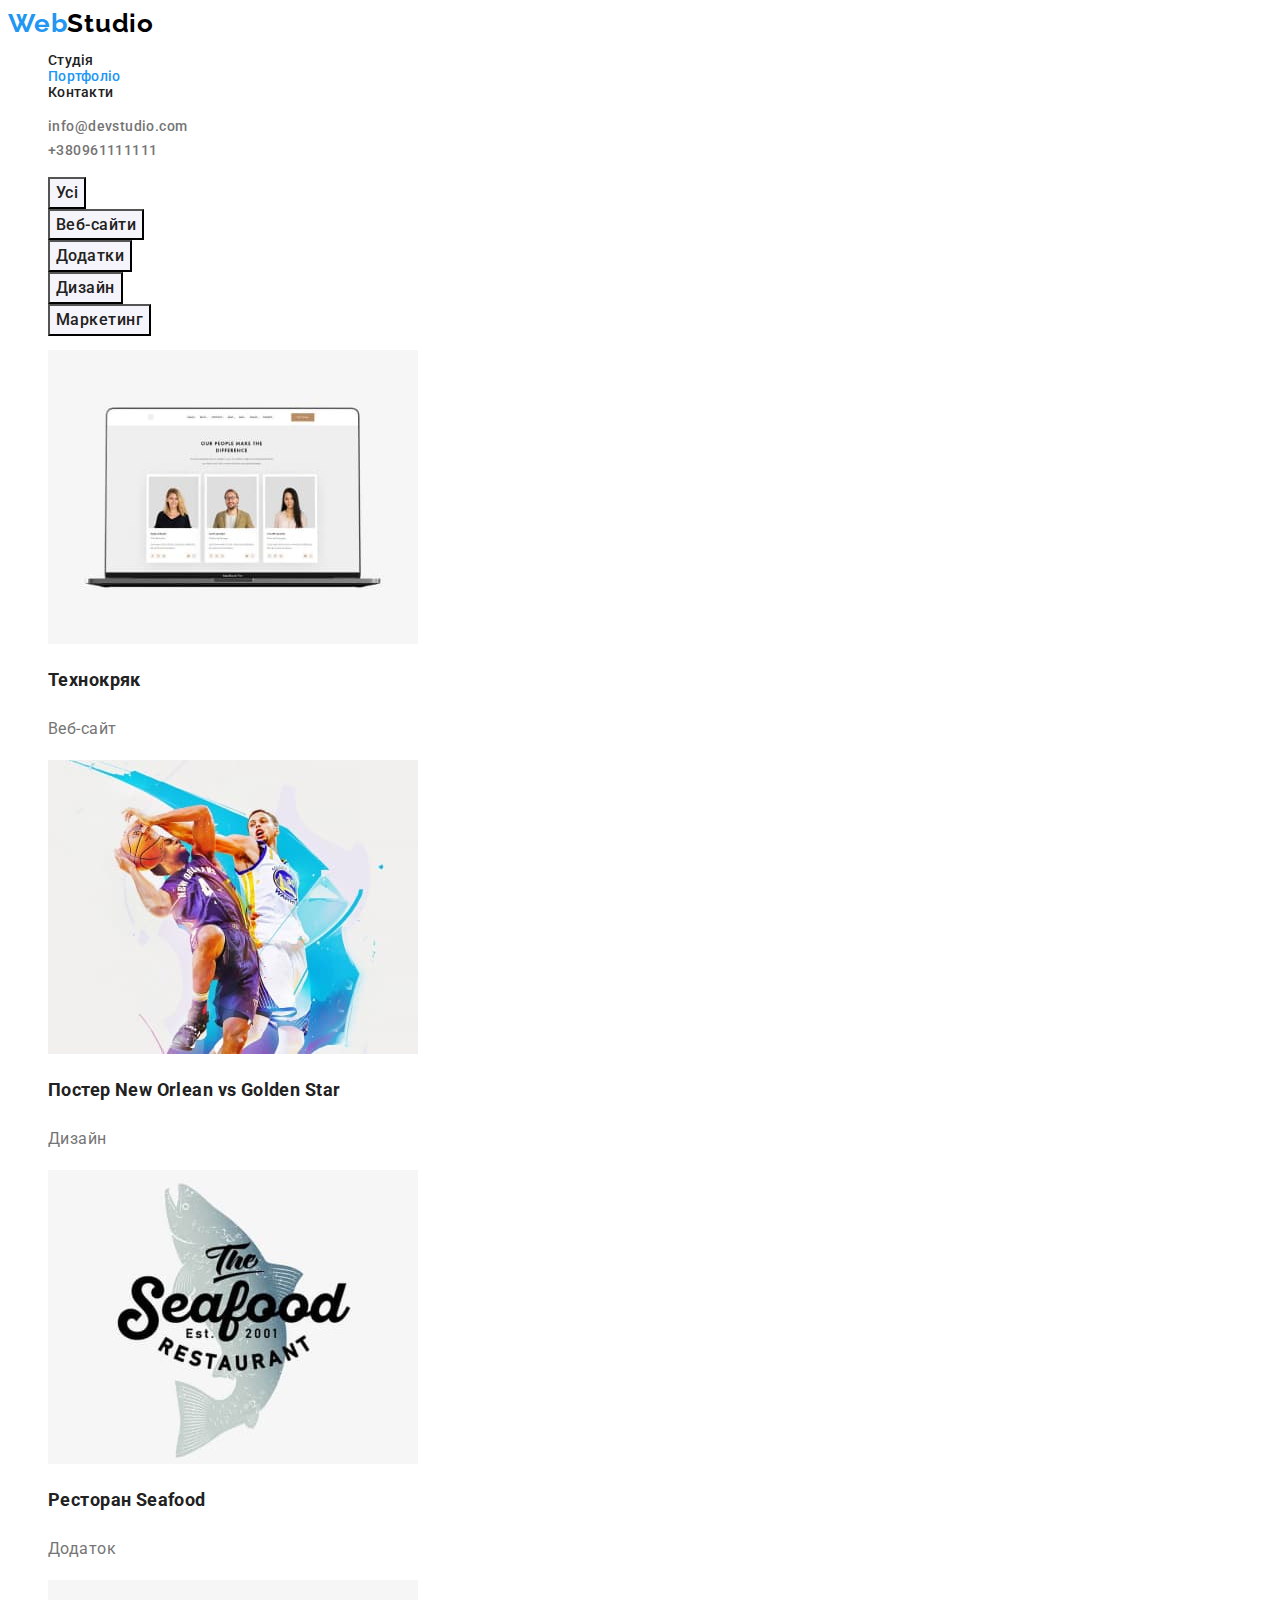
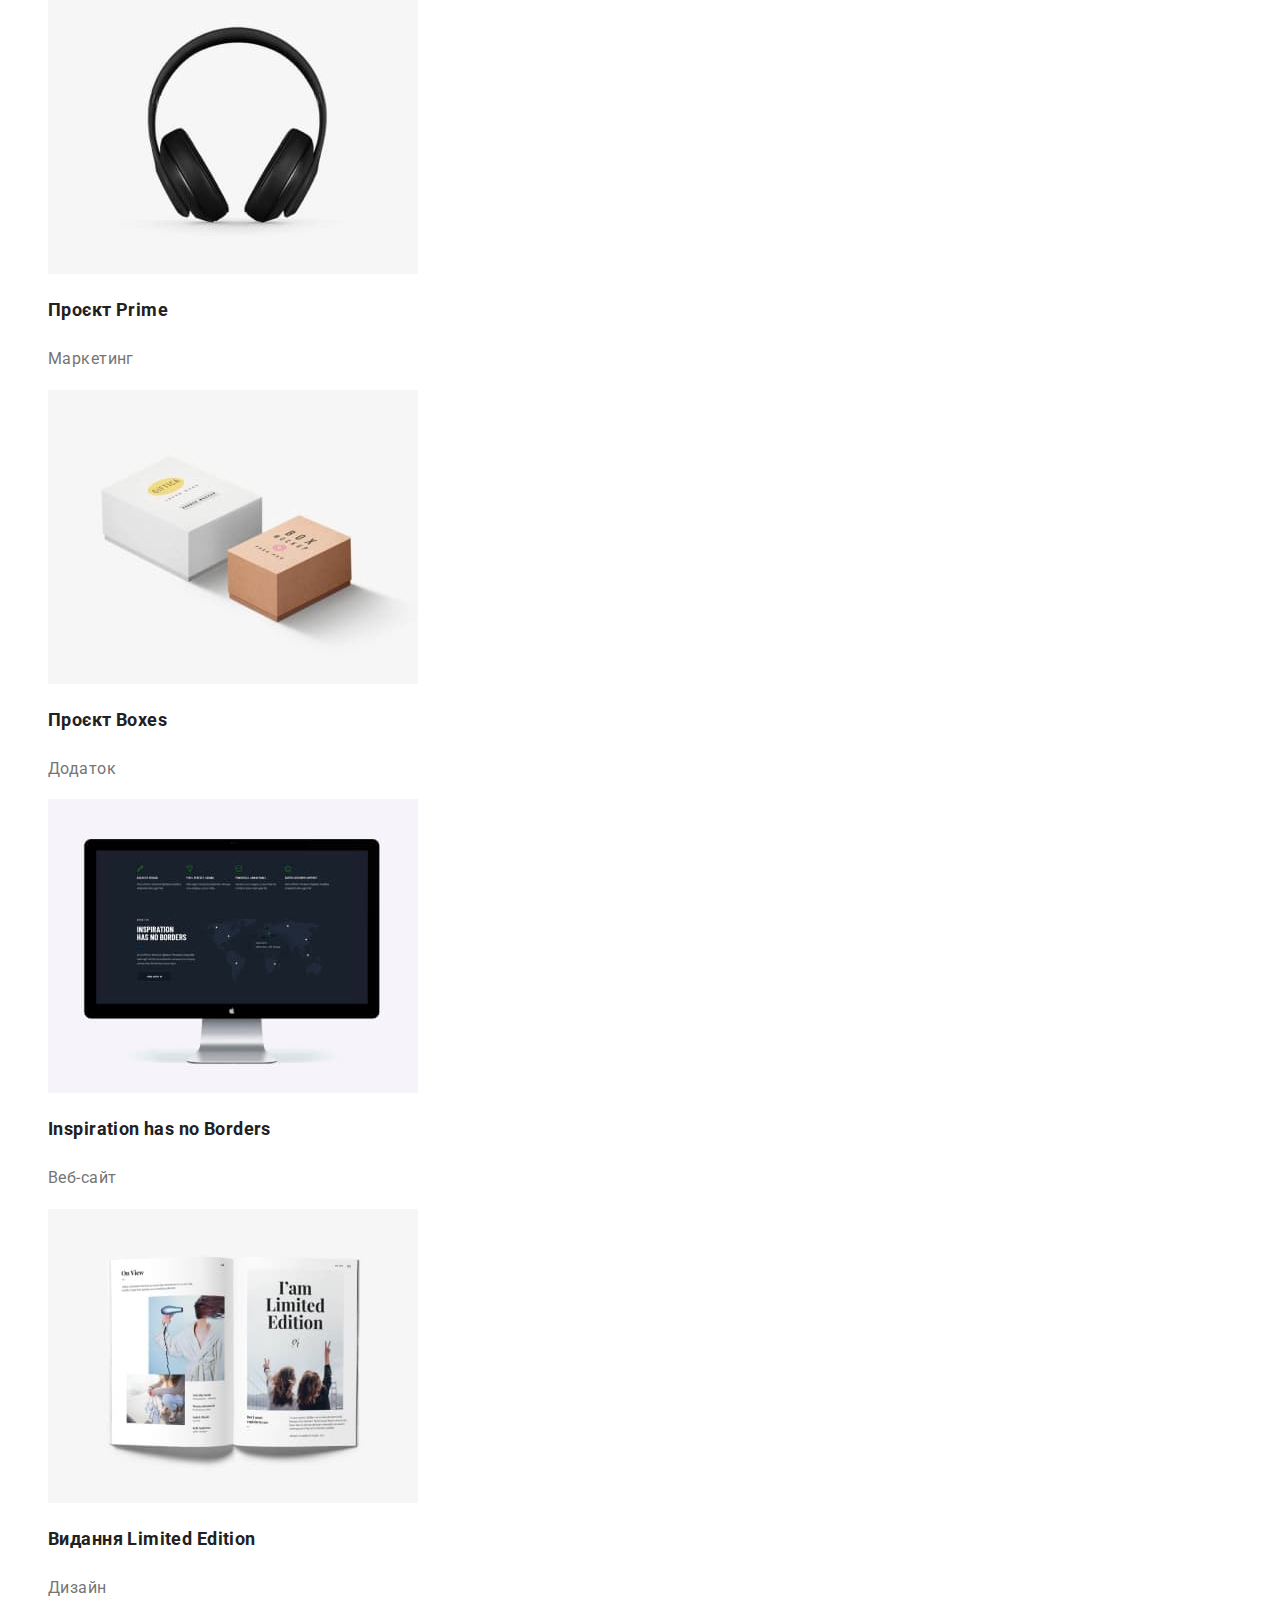
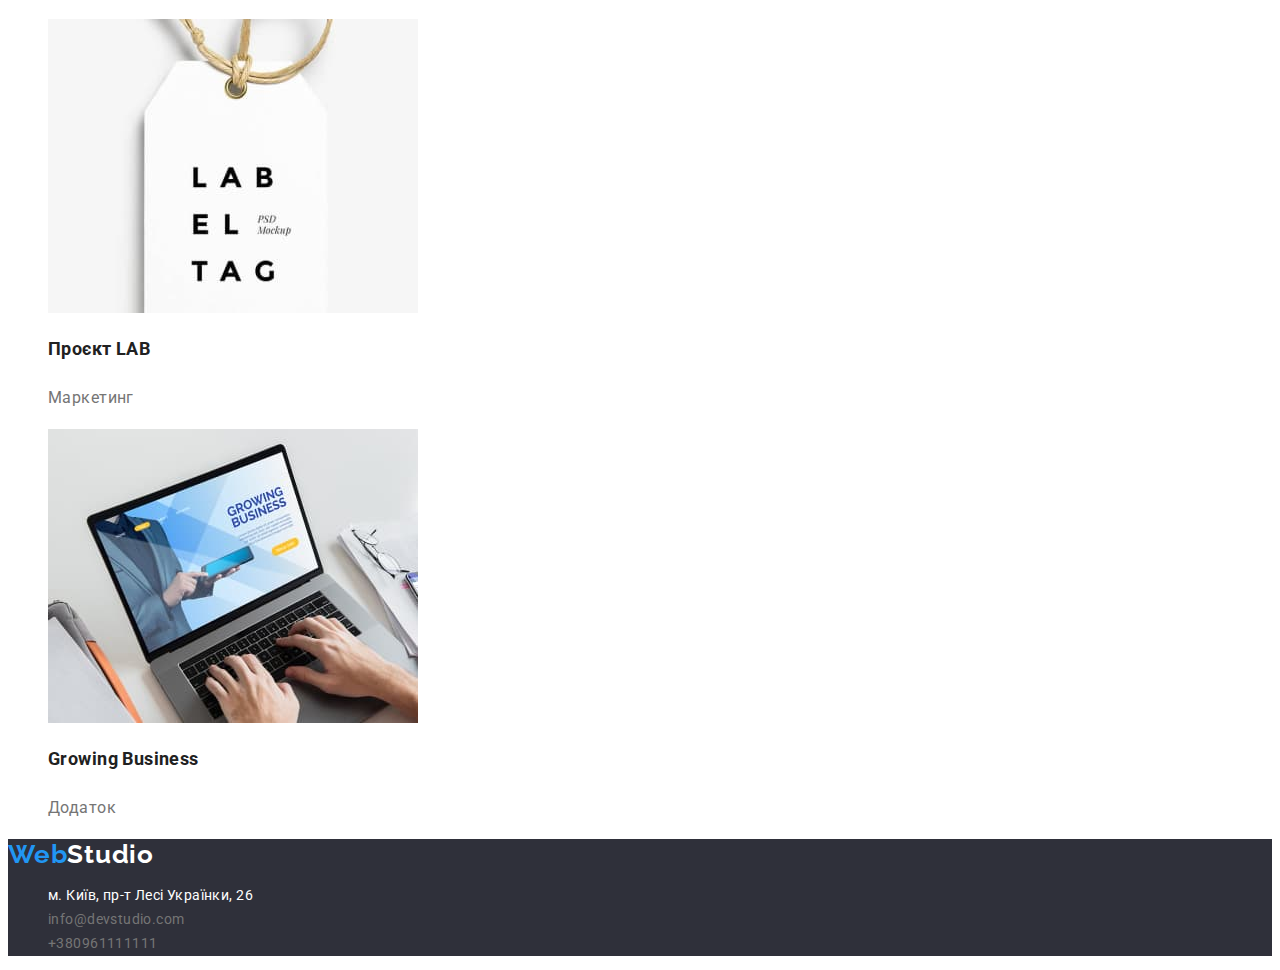
==== commit c60e8f09: "оновлено після прийняття ДЗ" ====
--- a/portfolio.html
+++ b/portfolio.html
@@ -16,8 +16,7 @@
 <body class="body">
     <!--Шапка-->
     <header>
-        <a class="logoweb link" href="./index.html">Web<!--
-          --><span class="logostudio">Studio</span>
+        <a class="logoweb link" href="./index.html">Web<span class="logostudio">Studio</span>
         </a>
         
         <nav>
@@ -29,8 +28,8 @@
         </nav>  
     
         <ul>
-            <li><a class="contact-list link" href=mailto:info@devstudio.com>info@devstudio.com</a></li>
-            <li><a class="contact-list link" href=tel:+380961111111>+380961111111</a></li> 
+            <li><a class="header-contacts link" href=mailto:info@devstudio.com>info@devstudio.com</a></li>
+            <li><a class="header-contacts link" href=tel:+380961111111>+380961111111</a></li> 
          </ul>
     </header>
 
@@ -119,8 +118,7 @@
 
     <!--Підвал-->
     <footer class="footer">
-        <a class="logoweb link" href="./index.html">Web<!--
-            --><span class="logostudio">Studio</span>
+        <a class="logoweb link" href="./index.html">Web<span class="footer-logostudio">Studio</span>
         </a>
         <address>
             <ul>
--- a/css/style.css
+++ b/css/style.css
@@ -2,6 +2,8 @@
     --titletext-color: #212121;
     --p-color: #757575;
     --hover-color: #2196F3;
+    --background-color: #ffffff;
+    --backgroundfilter-color: #EEEEEE;
 }
 
 body{
@@ -51,6 +53,7 @@
     color: #000000;
 }
 
+
 .navigation{
     font-weight: 500;
     font-size: 14px;
@@ -93,8 +96,18 @@
 .contact-list:hover,
 .contact-list:focus,
 .contact-link:hover,
-.contact-link:focus{
+.contact-link:focus,
+.header-contacts:hover,
+.header-contacts:focus{
     color: var(--hover-color);
+}
+.header-contacts{
+    font-style: normal;
+        font-weight: 500;
+        font-size: 14px;
+        line-height: 1.71;
+        letter-spacing: 0.03em;
+        color: var(--p-color);
 }
 
 .hero{
@@ -183,6 +196,10 @@
 .footer{
     background-color: #2F303A;
 }
+
+.footer-logostudio {
+    color: #ffffff;}
+
 .logostudio-footer{
     font-family: 'Raleway';
     font-weight: 700;
